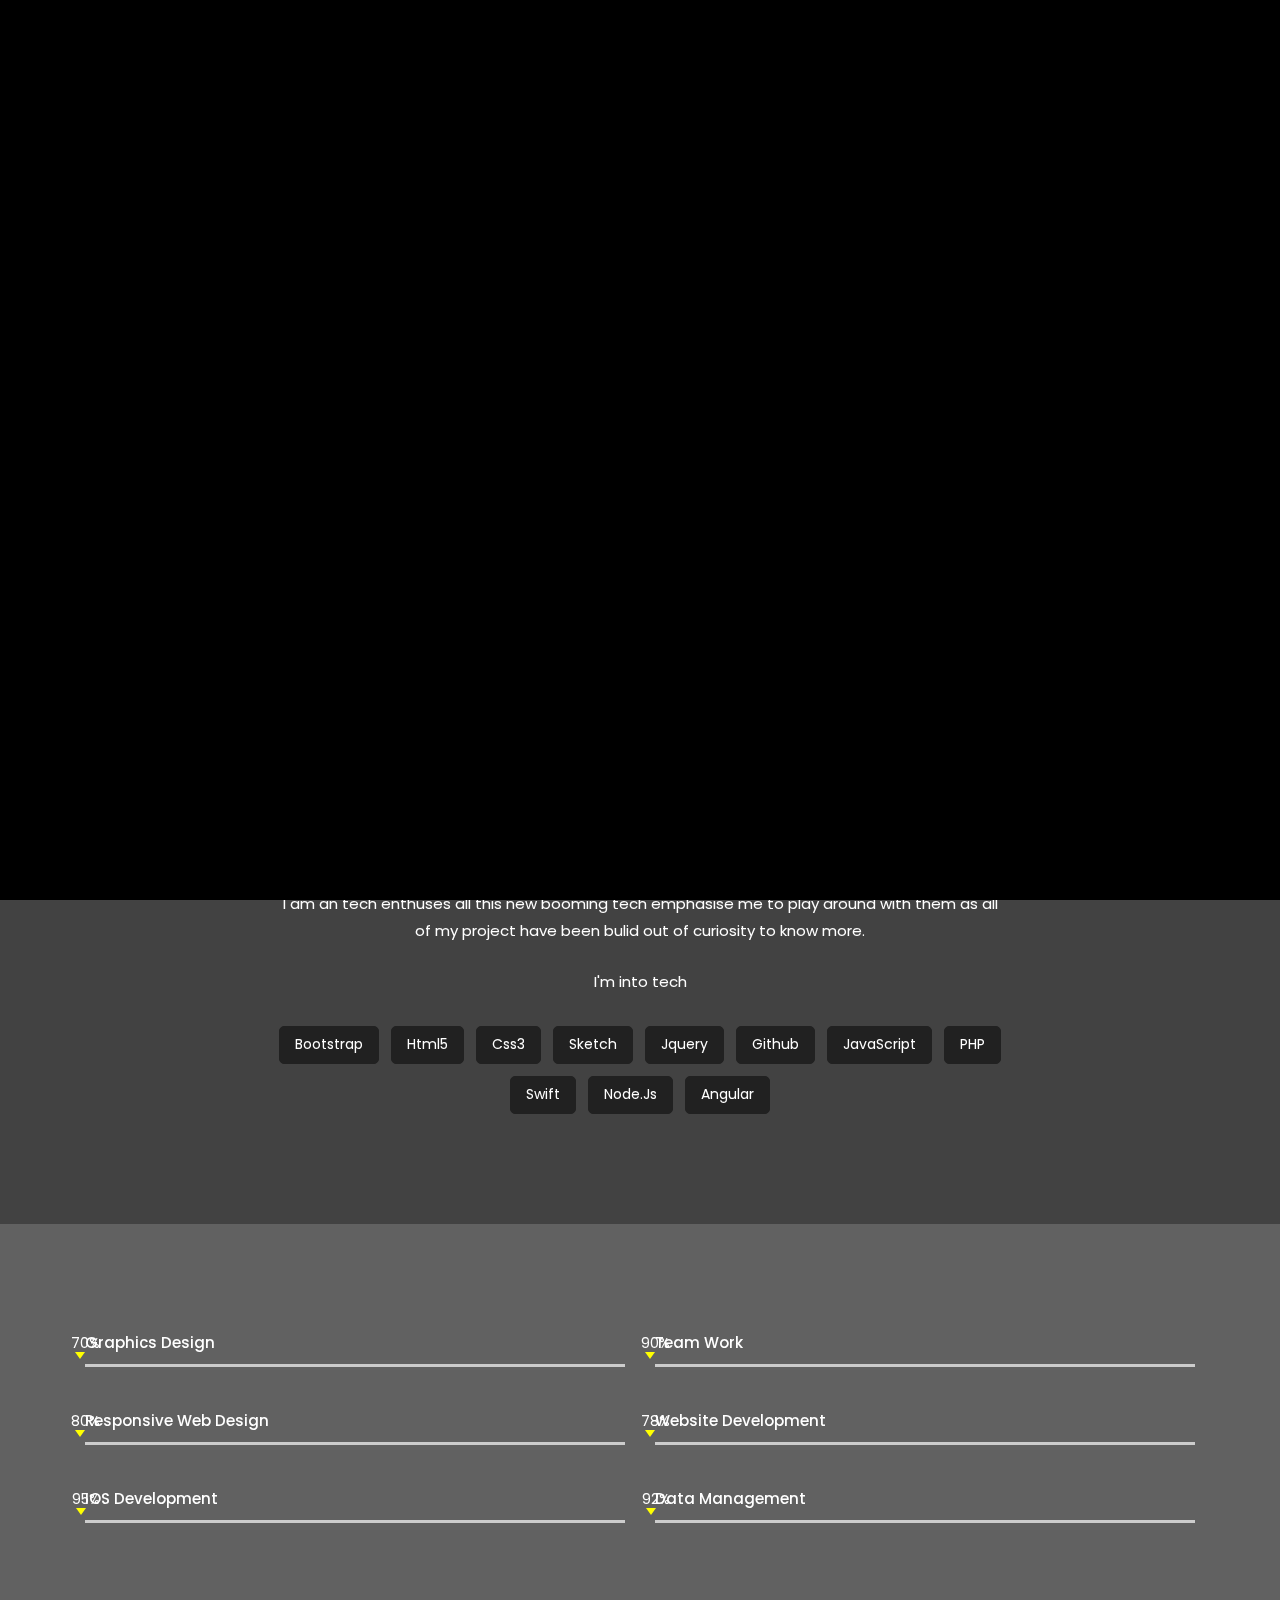
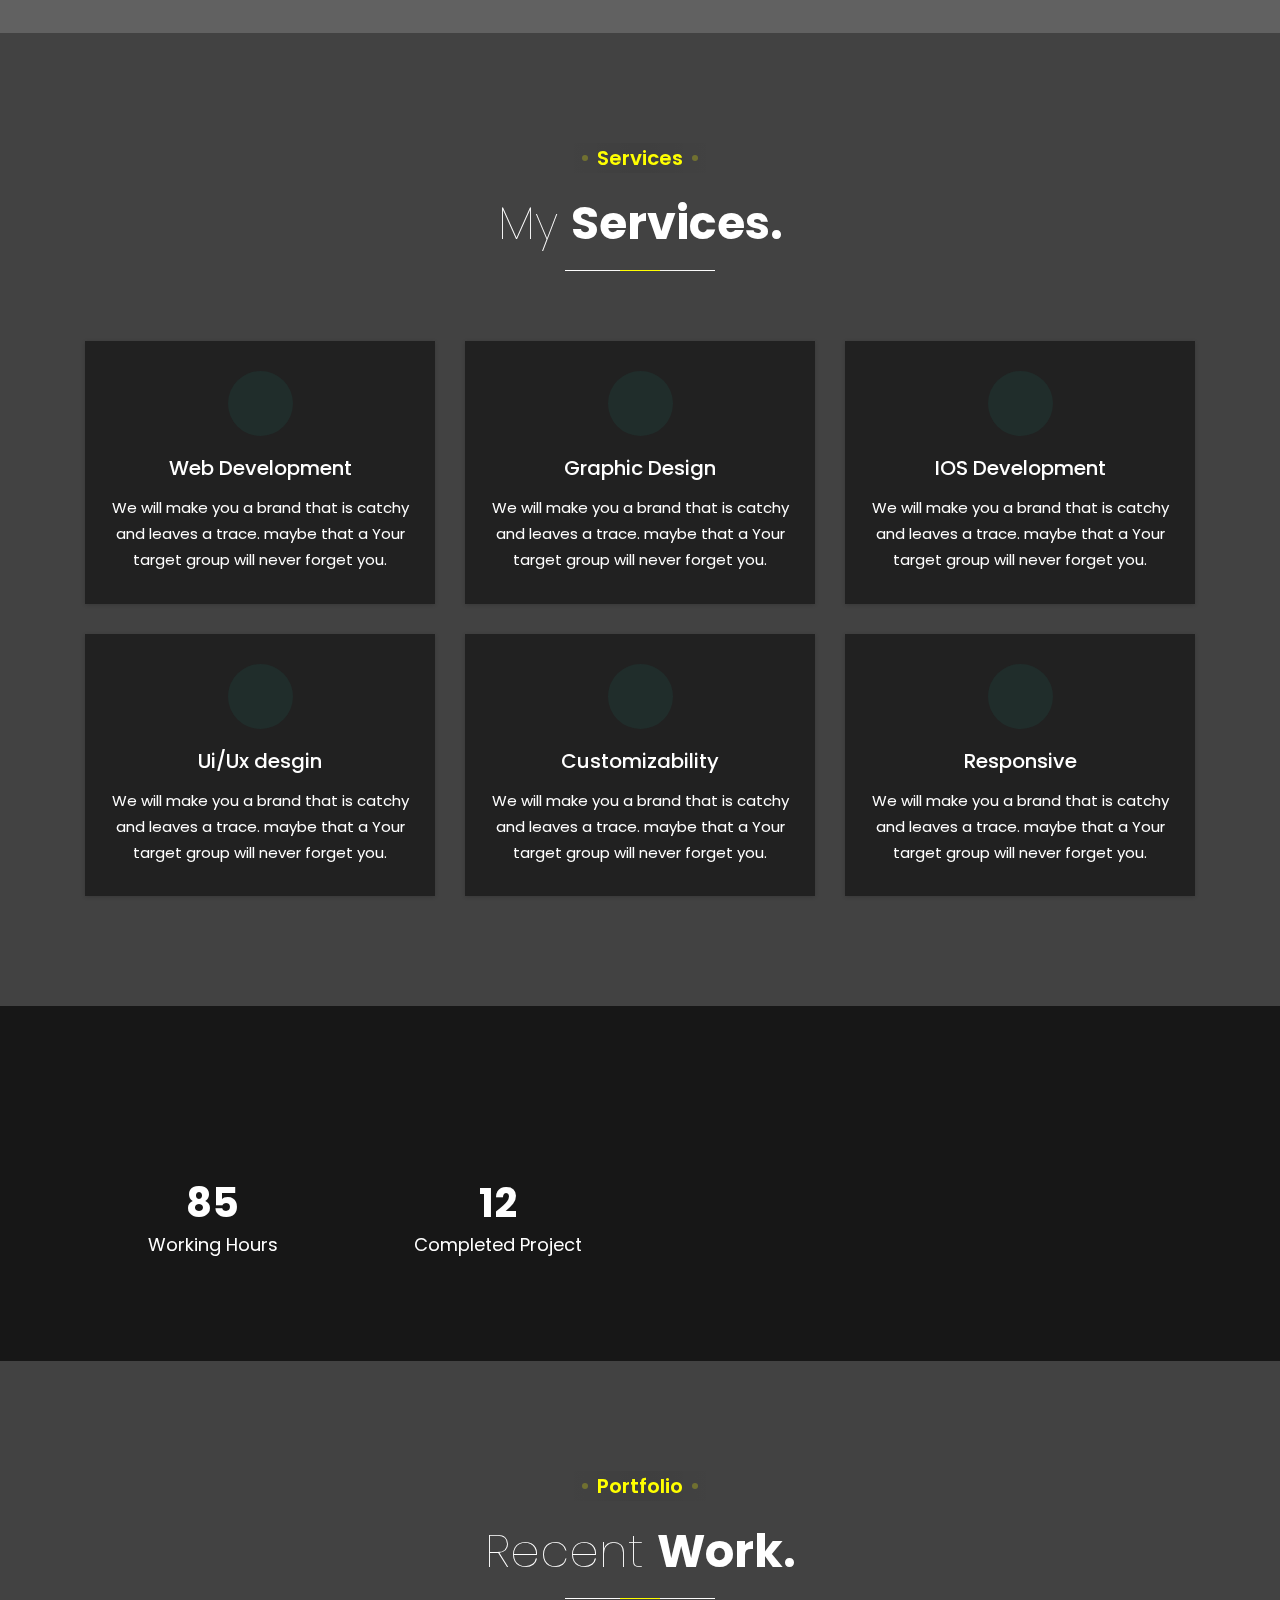
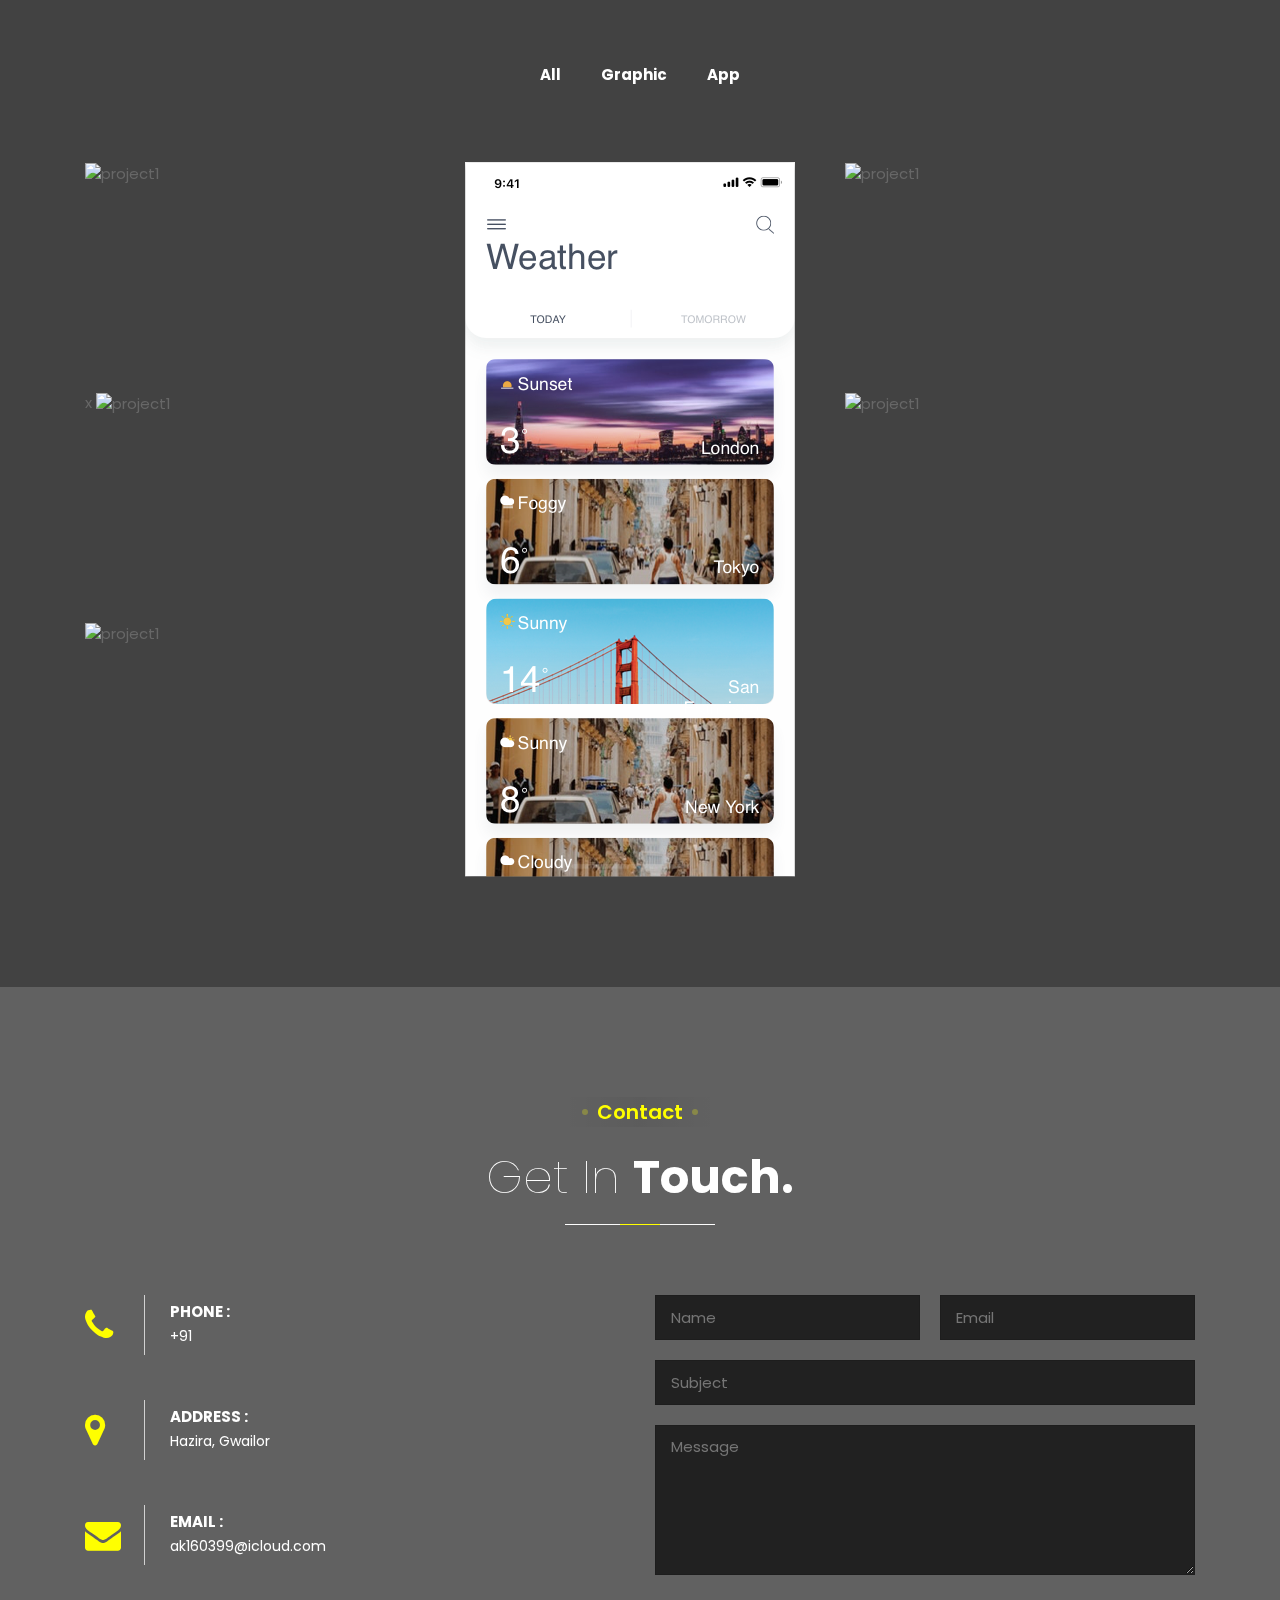
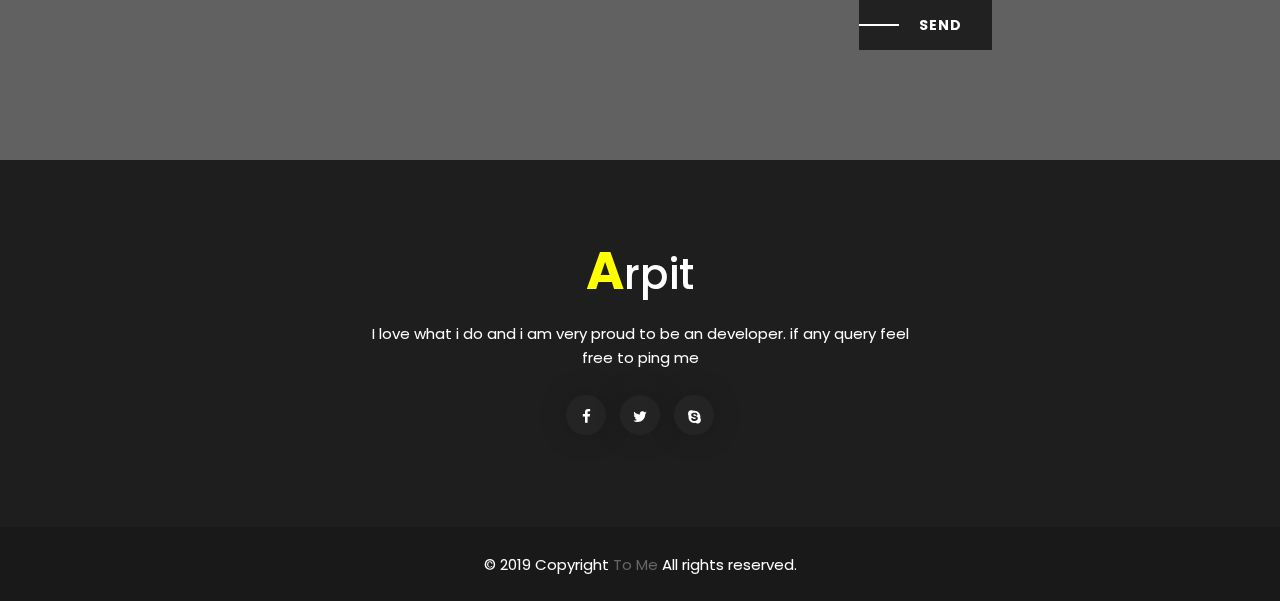
==== index.html @ c8411f4b "add main site" ====
<!doctype html>
<html class="no-js" lang="zxx" dir="ltr">

<head>
    <meta charset="utf-8">
    <meta http-equiv="x-ua-compatible" content="ie=edge">
    <meta name="viewport" content="width=device-width, initial-scale=1">


    <!-- Page Title -->
    <title>Arpit - Personal Portfolio </title>

    <!---Font Icon-->
    <link rel="stylesheet" href="Stylesheets/font-awesome.min.css">
    <link rel="stylesheet" href="Stylesheets/flaticon.css">

    <!-- Place favicon.ico in the root directory -->
    <link rel="shortcut icon" href="images/favicon.ico">

    <!-- Plugins css -->
    <link rel="stylesheet" href="Stylesheets/plugins.css">

    <!-- Theme Style -->
    <link rel="stylesheet" href="Stylesheets/style.css">

    <!-- Modernizr js-->
    <script src="Scripts/modernizr-2.8.3.min.js"></script>
</head>

<body data-spy="scroll" data-target=".navigation_area">


    <!--~~~~~ Start Preloader Area ~~~~~-->
    <div id="preloader">
        <div class="loader_line"></div>
    </div>
    <!--~./ end prealoader area ~-->


    <!--~~~~~~~~~~~~~~~~~~~~~~~~~~~~~~~~~~~~~~~
        Site Header
    ~~~~~~~~~~~~~~~~~~~~~~~~~~~~~~~~~~~~~~~-->
    <header id="header" class="site_header">
        <!--~~~~~ Start Site Navigarion ~~~~~-->
        <div class="site_navigation">
            <div class="container-fluid">
                <div class="row">
                    <div class="col-12">
                        <nav class="navbar navbar-expand-lg navigation_area">
                            <a class="navbar-brand site_logo" href="index.html">
                                <span>A</span>rpit
                            </a>
                            <button class="navbar-toggler" type="button" data-toggle="collapse" data-target="#navbarNav" aria-controls="navbarNav" aria-expanded="false" aria-label="Toggle navigation">
                                <span class="navbar-toggler-icon"></span>
                            </button>
                            <div class="collapse navbar-collapse mainmenu_area" id="navbarNav">
                                <ul class="navbar-nav mainmenu">
                                    <li class="nav-item">
                                        <a class="nav-link smoot_scroll dots_effect active" href="#home" data-scroll-nav="0">Home <span class="dot_effect dot_hover"></span></a>
                                    </li>
                                    <li class="nav-item">
                                        <a class="nav-link smoot_scroll dots_effect" href="#about" data-scroll-nav="1">About <span class="dot_effect dot_hover"></span></a>
                                    </li>
                                    <li class="nav-item">
                                        <a class="nav-link smoot_scroll dots_effect" href="#services" data-scroll-nav="2">services <span class="dot_effect dot_hover"></span></a>
                                    </li>
                                    <li class="nav-item">
                                        <a class="nav-link smoot_scroll dots_effect" href="#work" data-scroll-nav="3">Work <span class="dot_effect dot_hover"></span></a>
                                    </li>

                                    <li class="nav-item">
                                        <a class="nav-link smoot_scroll dots_effect" href="#contact" data-scroll-nav="6">contact <span class="dot_effect dot_hover"></span></a>
                                    </li>
                                </ul>
                            </div>
                        </nav>
                    </div>
                </div>
            </div>
        </div>
        <!--~./ end site navigation ~-->
    </header>
    <!--~~/. end site header ~~-->
    <div id="sticky_header"></div>


    <!--~~~~~~~~~~~~~~~~~~~~~~~~~~~~~~~~~~~~~~~
        Site Wrapper
    ~~~~~~~~~~~~~~~~~~~~~~~~~~~~~~~~~~~~~~~-->
    <div class="site_wrapper bg_white">
        <!--~~~~~ Start Welcome Area ~~~~~-->
        <section id="home" class="section_scroll welcome_area" data-scroll-index="0">
            <div class="bg_overlay bg_image page_cover" style="background-image:url('Images/01.jpg')"></div>

            <!--~~~~~ Start Home Wrapper Info ~~~~~-->
            <div class="home_wrapper_info">
                <div class="container">
                    <div class="row justify-content-center">
                        <div class="col-lg-12">
                            <div class="home_text_block text-center">
                                <h3><span>Hello</span></h3>
                                <h1 class="cd-headline clip">
                                    <span>I am</span>
                                    <span class="cd-words-wrapper">
                                        <b class="is-visible">Arpit</b>
                                        <b>Developer</b>
                                        <b>Dreamer</b>
                                    </span>
                                </h1>
                                <ul class="expart_list">
                                    <li>Web developer</li>
                                    <li>Ux/Ui Designer</li>
                                    <li>IOS Developer</li>
                                </ul>
                                <ul class="header_social_share">
                                    <li><a href="#"><i class="fa fa-facebook"></i></a></li>
                                    <li><a href="#"><i class="fa fa-twitter"></i></a></li>
                                    <li><a href="#"><i class="fa fa-linkedin"></i></a></li>

                                    <li><a href="#"><i class="fa fa-instagram"></i></a></li>
                                </ul>
                            </div>
                        </div>
                    </div>
                </div>
            </div>
            <!--~./ end home wrapper info ~-->

            <div class="scroll_indicator_wrapper">
                <a href="#about" class="scroll_indicator scroll_down" data-scroll-goto="1"></a>
            </div>
        </section>
        <!--~./ end welcome area ~-->

        <!--~~~~~ Start About Area ~~~~~-->
        <section id="about" class="section_scroll" data-scroll-index="1">
            <div class="about_area pb-110">
                <div class="container">
                    <div class="row justify-content-center">
                        <div class="col-lg-8">
                            <div class="about_content text-center">
                                <div class="info">
                                    <img src="images/arpit.png" alt="about" width="144px">
                                    <h3>Arpit Kumar Singh</h3>
                                    <h5>IOS Developer</h5>
                                </div>

                                <p>I am an tech enthuses all this new booming tech emphasise me to play around with them as all of my project have been bulid out of curiosity to know more.</p>

                                <p>I'm into tech </p>

                                <ul class="tag_list">
                                    <li>bootstrap</li>
                                    <li>html5</li>
                                    <li>css3</li>
                                    <li>sketch</li>
                                    <li>jquery</li>
                                    <li>github</li>
                                    <li>javaScript</li>
                                    <li>PHP</li>
                                    <li>Swift</li>
                                    <li>Node.js</li>
                                    <li>Angular</li>
                                </ul>
                            </div>
                        </div>
                    </div>
                </div>
            </div>
            <!--~~~~~ Start Skill Area ~~~~~-->
            <div class="skill_area ptb-110 bg_gray">
                <div class="container">
                    <div class="row">
                        <div class="col-lg-12">
                            <div class="skill_list">
                                <div class="single_skill">
                                    <h3>Graphics design</h3>
                                    <div class="progress_bar">
                                        <span data-percent="70"><strong>70%</strong></span>
                                    </div>
                                </div>
                                <!--/.single_skill-->
                                <div class="single_skill">
                                    <h3>Team work</h3>
                                    <div class="progress_bar">
                                        <span data-percent="90"><strong>90%</strong></span>
                                    </div>
                                </div>
                                <!--/.single_skill-->
                                <div class="single_skill">
                                    <h3>responsive web design</h3>
                                    <div class="progress_bar">
                                        <span data-percent="80"><strong>80%</strong></span>
                                    </div>
                                </div>
                                <!--/.single_skill-->
                                <div class="single_skill">
                                    <h3>website development</h3>
                                    <div class="progress_bar">
                                        <span data-percent="78"><strong>78%</strong></span>
                                    </div>
                                </div>
                                <!--/.single_skill-->
                                <div class="single_skill">
                                    <h3>IOS Development</h3>
                                    <div class="progress_bar">
                                        <span data-percent="95"><strong>95%</strong></span>
                                    </div>
                                </div>
                                <!--/.single_skill-->
                                <div class="single_skill">
                                    <h3>data management</h3>
                                    <div class="progress_bar">
                                        <span data-percent="92"><strong>92%</strong></span>
                                    </div>
                                </div>
                                <!--/.single_skill-->
                            </div>
                        </div>
                        <!--/.col-md-12-->
                    </div>
                    <!--/.row-->
                </div>
                <!--/.container-->
            </div>
            <!--~./ end skill area ~-->
        </section>
        <!--~./ end about area ~-->

        <!--~~~~~ Start Services Area ~~~~~-->
        <section id="services" class="services_area section_scroll ptb-110" data-scroll-index="2">
            <div class="container">
                <div class="row">
                    <div class="col-12">
                        <div class="section_title text-center">
                            <h3><span>services</span></h3>
                            <h2 class="title">My <span>Services.</span></h2>
                        </div>
                    </div>
                </div>
                <div class="row justify-content-center">
                    <!--~~ Start Single Service ~~-->
                    <div class="col-lg-4 col-md-6">
                        <div class="single_service">
                            <div class="icon">
                                <i class="flaticon-settings"></i>
                            </div>
                            <div class="info">
                                <h2>Web Development</h2>
                                <p>We will make you a brand that is catchy and leaves a trace. maybe that a Your target group will never forget you.</p>
                            </div>
                        </div>
                    </div>
                    <!--~./end single service ~-->
                    <!--~~ Start Single Service ~~-->
                    <div class="col-lg-4 col-md-6">
                        <div class="single_service">
                            <div class="icon">
                                <i class="flaticon-paper-plane"></i>
                            </div>
                            <div class="info">
                                <h2>Graphic Design</h2>
                                <p>We will make you a brand that is catchy and leaves a trace. maybe that a Your target group will never forget you.</p>
                            </div>
                        </div>
                    </div>
                    <!--~./end single service ~-->
                    <!--~~ Start Single Service ~~-->
                    <div class="col-lg-4 col-md-6">
                        <div class="single_service">
                            <div class="icon">
                                <i class="flaticon-idea"></i>
                            </div>
                            <div class="info">
                                <h2>IOS Development</h2>
                                <p>We will make you a brand that is catchy and leaves a trace. maybe that a Your target group will never forget you.</p>
                            </div>
                        </div>
                    </div>
                    <!--~./end single service ~-->
                    <!--~~ Start Single Service ~~-->
                    <div class="col-lg-4 col-md-6">
                        <div class="single_service">
                            <div class="icon">
                                <i class="flaticon-photo-camera"></i>
                            </div>
                            <div class="info">
                                <h2>Ui/Ux desgin</h2>
                                <p>We will make you a brand that is catchy and leaves a trace. maybe that a Your target group will never forget you.</p>
                            </div>
                        </div>
                    </div>
                    <!--~./end single service ~-->
                    <!--~~ Start Single Service ~~-->
                    <div class="col-lg-4 col-md-6">
                        <div class="single_service">
                            <div class="icon">
                                <i class="flaticon-layers"></i>
                            </div>
                            <div class="info">
                                <h2>Customizability</h2>
                                <p>We will make you a brand that is catchy and leaves a trace. maybe that a Your target group will never forget you.</p>
                            </div>
                        </div>
                    </div>
                    <!--~./end single service ~-->
                    <!--~~ Start Single Service ~~-->
                    <div class="col-lg-4 col-md-6">
                        <div class="single_service">
                            <div class="icon">
                                <i class="flaticon-responsive"></i>
                            </div>
                            <div class="info">
                                <h2>Responsive</h2>
                                <p>We will make you a brand that is catchy and leaves a trace. maybe that a Your target group will never forget you.</p>
                            </div>
                        </div>
                    </div>
                    <!--~./end single service ~-->
                </div>
            </div>
        </section>
        <!--~./ end services area ~-->

        <!--~~~~~ Start Fanfact Area ~~~~~-->
        <section class="fanfact_area ptb-100 funfact_bg bg_image bg_overlay" style="background-image:url('images/2.jpg')">
            <div class="container">
                <div class="row">
                    <!--~~ Start Fanfact ~~-->
                    <div class="col-lg-3 col-md-6 col-sm-6">
                        <div class="single-fanfact">
                            <span class="flaticon-clock"></span>
                            <h3 class="counter">85</h3>
                            <p>working hours</p>
                        </div>
                    </div>
                    <!--~~/. end fanfact ~~-->
                    <!--~~ Start Fanfact ~~-->
                    <div class="col-lg-3 col-md-6 col-sm-6">
                        <div class="single-fanfact">
                            <span class="flaticon-gift"></span>
                            <h3 class="counter">12</h3>
                            <p>completed project</p>
                        </div>
                    </div>
                    <!--~~/. end fanfact ~~-->
                    <!--~~ Start Fanfact ~~-->
                    <!-- <div class="col-lg-3 col-md-6 col-sm-6">
                        <div class="single-fanfact">
                            <span class="flaticon-users"></span>
                            <h3 class="counter">205</h3>
                            <p>Happy client</p>
                        </div>
                    </div> -->
                    <!--~~/. end fanfact ~~-->
                    <!--~~ Start Fanfact ~~-->
                    <!-- <div class="col-lg-3 col-md-6 col-sm-6">
                        <div class="single-fanfact">
                            <span class="flaticon-trophy"></span>
                            <h3 class="counter">12</h3>
                            <p>winner award</p>
                        </div>
                    </div> -->
                    <!--~~/. end fanfact ~~-->
                </div>
            </div>
        </section>
        <!--~./ end fanfact area ~-->

        <!--~~~~~ Start Work Area ~~~~~-->
        <section id="work" class="work_area section_scroll ptb-110" data-scroll-index="3">
            <div class="container">
                <div class="row">
                    <div class="col-12">
                        <div class="section_title text-center">
                            <h3><span>portfolio</span></h3>
                            <h2 class="title">Recent <span>Work.</span></h2>
                        </div>
                    </div>
                </div>
                <div class="row">
                    <div class="col-12">
                        <ul class="recent_work_nav">
                            <li>
                                <a href="#" data-filter="*" class="dots_effect filter active">All<span class="dot_effect dot_hover"></span>
                                </a>
                            </li>
                            <li>
                                <a href="#" data-filter=".graphic" class="dots_effect filter">Graphic<span class="dot_effect dot_hover"></span></a>
                            </li>
                            <!-- <li>
                                <a href="#" data-filter=".brand" class="dots_effect filter">Brand<span class="dot_effect dot_hover"></span></a>
                            </li> -->
                            <!-- <li>
                                <a href="#" data-filter=".print" class="dots_effect filter">print<span class="dot_effect dot_hover"></span></a>
                            </li> -->
                            <li>
                                <a href="#" data-filter=".web" class="dots_effect filter">App<span class="dot_effect dot_hover"></span></a>
                            </li>
                        </ul>
                    </div>
                </div>
                <div id="masonry" class="row justify-content-center portfolio_items_list">
                    <!--~~ Start Sigle Work ~~-->
                    <div class="col-lg-4 col-md-6 brand grid web">
                        <a href="images/3.jpg" class="work_item">
                            <div class="work_thumb">
                                <img src="images/3.jpg" alt="project1" class="img-responsive">
                            </div>
                            <div class="work_hover_mask">
                                <div class="mask_container text-center">
                                    <h3>app design</h3>
                                    <p>Work description here</p>
                                </div>
                                <span class="fa fa-picture-o"></span>
                            </div>
                        </a>
                    </div>
                    <!--~/. end single work ~-->
                    <!--~~ Start Sigle Work ~~-->
                    <div class="col-lg-4 col-md-6 grid web">
                        <a href="images/4.png" class="work_item">
                            <div class="work_thumb">
                                <img src="Images/4.png" alt="project1" class="img-responsive">
                            </div>
                            <div class="work_hover_mask">
                                <div class="mask_container text-center">
                                    <h3>app design</h3>
                                    <p>Work description here</p>
                                </div>
                                <span class="fa fa-picture-o"></span>
                            </div>
                        </a>
                    </div>
                    <!--~/. end single work ~-->
                    <!--~~ Start Sigle Work ~~-->
                    <div class="col-lg-4 col-md-6 grid web">
                        <a href="images/5.png" class="work_item">
                            <div class="work_thumb">
                                <img src="images/5.png" alt="project1" class="img-responsive">
                            </div>
                            <div class="work_hover_mask">
                                <div class="mask_container text-center">
                                    <h3>app design</h3>
                                    <p>Work description here</p>
                                </div>
                                <span class="fa fa-picture-o"></span>
                            </div>
                        </a>
                    </div>
                    <!--~/. end single work ~-->
                    <!--~~ Start Sigle Work ~~-->
                    <div class="col-lg-4 col-md-6 grid brand web">
                        <a href="images/6.png" class="work_item">
                            <div class="work_thumb">
                                x <img src="images/6.png" alt="project1" class="img-responsive">
                            </div>
                            <div class="work_hover_mask">
                                <div class="mask_container text-center">
                                    <h3>app design</h3>
                                    <p>Work description here</p>
                                </div>
                                <span class="fa fa-picture-o"></span>
                            </div>
                        </a>
                    </div>
                    <!--~/. end single work ~-->
                    <!--~~ Start Sigle Work ~~-->
                    <div class="col-lg-4 col-md-6 grid graphic">
                        <a href="images/7.jpg" class="work_item">
                            <div class="work_thumb">
                                <img src="images/7.jpg" alt="project1" class="img-responsive">
                            </div>
                            <div class="work_hover_mask">
                                <div class="mask_container text-center">
                                    <h3>logo design</h3>
                                    <p>Work description here</p>
                                </div>
                                <span class="fa fa-picture-o"></span>
                            </div>
                        </a>
                    </div>
                    <!--~/. end single work ~-->
                    <!--~~ Start Sigle Work ~~-->
                    <div class="col-lg-4 col-md-6 grid brand graphic">
                        <a href="images/8.jpg" class="work_item">
                            <div class="work_thumb">
                                <img src="images/8.jpg" alt="project1" class="img-responsive">
                            </div>
                            <div class="work_hover_mask">
                                <div class="mask_container text-center">
                                    <h3>Graphic design</h3>
                                    <p>Work description here</p>
                                </div>
                                <span class="fa fa-picture-o"></span>
                            </div>
                        </a>
                    </div>
                    <!--~/. end single work ~-->
                </div>
            </div>
        </section>
        <!--~./ end work area ~-->

        <!--~~~~~ Start Testimonial Area ~~~~~-->
        <!--  <section id="client" class="testimonial_area section_scroll bg_gray ptb-110" data-scroll-index="4">
            <div class="container">
                <div class="row">
                    <div class="col-lg-12">
                        <div class="section_title text-center">
                            <h3><span>client say</span></h3>
                            <h2 class="title">Client <span>Testimonials.</span></h2>
                        </div>
                    </div>
                </div>
                <div class="row justify-content-center">
                    <div class="col-lg-8">
                        <div class="testimonial_carousel owl-carousel"> -->
        <!--~~~~~ Start Single Testimonial ~~~~~-->
        <!-- <div class="single_testimonial text-center">
                                <img src="images/testimonial/01.png" alt="thumb">
                                <div class="info">
                                    <p>"Lorem ipsum dolor sit amet, consectetur adipisicing elit. Libero, neque. Modi consequuntur eius, quas ducimus inventore perspiciatis ut ex illo sapiente pariatur voluptatum totam, mollitia sit dignissimos rem obcaecati. Dignissimos."</p>
                                    <h5>
                                        <span class="recomenders-name">Jeffrey Way,</span> 
                                        <span class="recomenders-role">envato+</span>
                                    </h5>
                                </div>
                            </div> -->
        <!--~./ end single testimonail ~-->
        <!--~~~~~ Start Single Testimonial ~~~~~-->
        <!-- <div class="single_testimonial text-center">
                                <img src="images/testimonial/02.png" alt="thumb">
                                <div class="info">
                                    <p>"Lorem ipsum dolor sit amet, consectetur adipisicing elit. Libero, neque. Modi consequuntur eius, quas ducimus inventore perspiciatis ut ex illo sapiente pariatur voluptatum totam, mollitia sit dignissimos rem obcaecati. Dignissimos."</p>
                                    <h5>
                                        <span class="recomenders-name">Jeffrey Way,</span> 
                                        <span class="recomenders-role">envato+</span>
                                    </h5>
                                </div> 
                            </div>-->
        <!--~./ end single testimonail ~-->
        <!-- </div>
                    </div>
                </div>
            </div>
        </section>  -->
        <!--~./ end testimonial area ~-->

        <!--~~~~~ Start Blog Area ~~~~~-->


        <!--~~~~~ Start Contact Area ~~~~~-->
        <section class="contact_area section_scroll bg_gray ptb-110" data-scroll-index="6">
            <div class="container">
                <div class="row">
                    <div class="col-lg-12">
                        <div class="section_title text-center">
                            <h3><span>contact</span></h3>
                            <h2 class="title">Get In <span>Touch.</span></h2>
                        </div>
                    </div>
                </div>
                <div class="row">
                    <div class="col-lg-6">
                        <!--~~~~~ Start Single Contact Info ~~~~~-->
                        <div class="single_contact_info">
                            <span class="fa fa-phone"></span>
                            <div class="info">
                                <h4>Phone : </h4>
                                <p>+91 </p>
                            </div>
                        </div>
                        <!--~./ end single contact info~-->
                        <!--~~~~~ Start Single Contact Info ~~~~~-->
                        <div class="single_contact_info">
                            <span class="fa fa-map-marker"></span>
                            <div class="info">
                                <h4>Address : </h4>
                                <p>Hazira, Gwailor</p>
                            </div>
                        </div>
                        <!--~./ end single contact info~-->
                        <!--~~~~~ Start Single Contact Info ~~~~~-->
                        <div class="single_contact_info">
                            <span class="fa fa-envelope"></span>
                            <div class="info">
                                <h4>Email : </h4>
                                <p>ak160399@icloud.com</p>
                            </div>
                        </div>
                        <!--~./ end single contact info~-->
                    </div>
                    <div class="col-lg-6">
                        <form class="form" id="contact-form" method="post">
                            <div class="row">

                                <div class="col-md-6 pt_right">
                                    <div class="form-group">
                                        <input class="form-controller" id="form_name" name="name" placeholder="Name" required="required" type="text">
                                    </div>
                                </div>
                                <div class="col-md-6">
                                    <div class="form-group">
                                        <input class="form-controller" id="form_email" name="email" placeholder="Email" required="required" type="email">
                                    </div>
                                </div>
                                <div class="col-md-12">
                                    <div class="form-group">
                                        <input class="form-controller" id="form_subject" name="subject" placeholder="Subject" type="text">
                                    </div>
                                </div>
                                <div class="col-md-12">
                                    <div class="form-group">
                                        <textarea class="form-controller" id="form_message" name="message" placeholder="Message" required="required"></textarea>
                                    </div>
                                </div>

                                <div class="col-md-12 text-center">
                                    <button type="submit" class="btn btn-default btn-sumbit"><span>Send</span></button>
                                </div>

                            </div>
                        </form>
                    </div>
                </div>
            </div>
        </section>
        <!--~./ end contact area~~-->
    </div>
    <!--~~/. end site wrapper ~~-->


    <!--~~~~~ Start Section Sroller Button ~~~~~-->
    <div id="section_scroller_button">
        <span class="fa fa-angle-down"></span>
    </div>
    <!--/#section_scroller_button-->


    <!--~~~~~~~~~~~~~~~~~~~~~~~~~~~~~~~~~~~~~~~
        Site Footer
    ~~~~~~~~~~~~~~~~~~~~~~~~~~~~~~~~~~~~~~~~-->
    <footer id="footer" class="footer section_scroll">
        <div class="footer-widgets-area ptb-80">
            <div class="container">
                <div class="row justify-content-center">
                    <div class="col-lg-7">
                        <div class="footer_description text-center">
                            <a class="footer_logo site_logo" href="index.html"><span>A</span>rpit</a>
                            <p>I love what i do and i am very proud to be an developer. if any query feel free to ping me</p>
                            <ul class="footer_social_share">

                                <li><a href="#"><i class="fa fa-facebook"></i></a></li>
                                <li><a href="#"><i class="fa fa-twitter"></i></a></li>
                                <li><a href="#"><i class="fa fa-skype"></i></a></li>

                            </ul>
                            <!-- Footer Social Share -->
                        </div>
                    </div>
                </div>
            </div>
        </div>
        <!-- End footer widgets area -->

        <div class="footer-bottom-area text-center">
            <div class="container">
                <div class="row">
                    <div class="col-md-12">
                        <div class="copyright">
                            <p>&copy; 2019 Copyright <a href="#">To Me</a> All rights reserved.</p>
                        </div>
                        <!-- Copyright Text -->
                    </div>
                </div>
            </div>
        </div>
    </footer>
    <!--~~/. end site footer ~~-->


    <!-- jQuery javascripts -->
    <script src="Scripts/jquery-v3.2.1.min.js"></script>
    <!-- Bootstrap javascrits -->
    <script src="https://stackpath.bootstrapcdn.com/bootstrap/4.3.1/js/bootstrap.min.js"></script>
    <!-- Popper javascrits -->
    <script src="https://cdnjs.cloudflare.com/ajax/libs/popper.js/1.14.7/umd/popper.min.js"></script>
    <!-- Plugins javascrits -->
    <script src="Scripts/plugins.js"></script>
    <!-- Plugins Appear -->
    <script src="Scripts/jquery.appear.js"></script>
    <!-- Main scripts -->
    <script src="Scripts/main.js"></script>

</body>

</html>
---- Stylesheets/flaticon.css ----
/*
  	Flaticon icon font: Flaticon
  	Creation date: 29/05/2018 20:33
  	*/
	
	@font-face {
	    font-family: "Flaticon";
	    src: url("../Fonts/Flaticon.svg#Flaticon") format("svg");
	    font-weight: normal;
	    font-style: normal;
	}
	
	@media screen and (-webkit-min-device-pixel-ratio:0) {
	    @font-face {
	        font-family: "Flaticon";
	        src: url("../Fonts/Flaticon.svg#Flaticon") format("svg");
	    }
	}
	
	[class^="flaticon-"]:before,
	[class*=" flaticon-"]:before,
	[class^="flaticon-"]:after,
	[class*=" flaticon-"]:after {
	    font-family: Flaticon;
	    font-size: 20px;
	    font-style: normal;
	    margin-left: 0px;
	}
	
	.flaticon-gift:before {
	    content: "\f100";
	}
	
	.flaticon-clock:before {
	    content: "\f101";
	}
	
	.flaticon-trophy:before {
	    content: "\f102";
	}
	
	.flaticon-users:before {
	    content: "\f103";
	}
	
	.flaticon-paper-plane:before {
	    content: "\f104";
	}
	
	.flaticon-vector:before {
	    content: "\f105";
	}
	
	.flaticon-envelope:before {
	    content: "\f106";
	}
	
	.flaticon-phone-call:before {
	    content: "\f107";
	}
	
	.flaticon-placeholder:before {
	    content: "\f108";
	}
	
	.flaticon-photo-camera:before {
	    content: "\f109";
	}
	
	.flaticon-database:before {
	    content: "\f10a";
	}
	
	.flaticon-mail-box:before {
	    content: "\f10b";
	}
	
	.flaticon-antenna:before {
	    content: "\f10c";
	}
	
	.flaticon-settings:before {
	    content: "\f10d";
	}
	
	.flaticon-coding:before {
	    content: "\f10e";
	}
	
	.flaticon-idea:before {
	    content: "\f10f";
	}
	
	.flaticon-layers:before {
	    content: "\f110";
	}
	
	.flaticon-responsive:before {
	    content: "\f111";
	}
---- Stylesheets/style.css ----
@charset "UTF-8";

/*--------------------------------------------------------------
>>> TABLE OF CONTENTS:
----------------------------------------------------------------
01. Google font
02. Typography
    [ 2.1 Elements ]
    [ 2.2 White Space ]
    [ 2.3 Pealoader Css ]
03 Section Title(With All Title)
04 Button Style
    [ 4.1 Button ]
    [ 4.2 Section Scroll Button ]
    [ 4.3 Fields ]
    [ 4.4 social sharea ]
05 Header Style
    [5.1 Site Navigation]
    [5.2 Home Wrapper]
    [5.3 Sticky header]
06 About Section
07 Services Section
08 Portfolio
    [8.1 Portfolio Navigation]
    [8.2 Singel Work]
09 Testimonail Section
10 Blog Section
11 Site Layout
    [11.1 Skill Area]
    [11.2 FanFact Area]
    [11.3 Contact Form Area]
    [11.4 Google Map]
    [11.5 Different Version Style]
11 Site Footer
12 RTL Css
--------------------------------------------------------------*/


/*------------------------------------------------------------------
# [Color codes]
# grey (text): #6f6f6f
# Dark grey (text): #202020
# Black (headings, links) #1EBBA3
# Mid grey: #666666
*/


/*------------------------------------------------------------------
[Color codes]

Background: #ffffff (white)
Header all:  #202020 (Dark grey)
Footer:     #1E1E1E 

a (standard):   #ACACAC 
a (active): #1EBBA3
-------------------------------------------------------------------*/


/*------------------------------------------------------------------
[Typography]

Body:      15px/26px 'Poppins', sans-serif;
-------------------------------------------------------------------*/


/*===================================
  01. Google font
====================================== */

@import url("https://fonts.googleapis.com/css?family=Poppins:200,300,400,500,600,700,900");

/*===================================
  02. Typography
====================================== */

html {
    font-size: 100%;
}

body {
    font-family: 'Poppins', sans-serif;
    font-size: 15px;
    line-height: 1.45em;
    -webkit-font-smoothing: antialiased;
    font-smoothing: antialiased;
    font-weight: 400;
    background-color: #424242;
    color: #676767;
}

::-moz-selection {
    color: white;
    background: #1981EA;
}

::selection {
    color: white;
    background: #1981EA;
}

p {
    color: #ffff;
    margin-bottom: 25px;
    line-height: 1.75em;
}

p:last-child {
    margin-bottom: 0;
}

small {
    font-size: 0.8em;
}

h1,
h2,
h3,
h4,
h5,
h6 {
    font-family: 'Poppins', sans-serif;
    clear: both;
    line-height: 1.2em;
    color: #303030;
}

h1,
h2,
h3,
h4 {
    font-weight: 500;
}

h1 {
    font-size: 2.827em;
    margin: 0 0 15px;
}

h2 {
    font-size: 1.999em;
}

h3 {
    font-size: 1.414em;
}

h4 {
    font-size: 1.25em;
}

h5 {
    font-size: 1em;
}

h6 {
    font-size: 0.85em;
}


/* [ 2.1 Elements ] */

img {
    max-width: 100%;
}

a {
    color: inherit;
    -webkit-transition: color 0.2s ease;
    transition: color 0.2s ease;
}

a:hover,
a:focus,
a:active {
    text-decoration: none;
    color: white;
}

a:focus {
    outline: none;
    color: inherit;
}

a:hover,
a:active {
    outline: 0;
    text-decoration: none;
}

button:focus {
    outline: 0px dotted;
}

i {
    color: inherit;
}

figure {
    margin: 0;
}

blockquote {
    border-left: 3px solid #c39d6d;
}

blockquote p {
    font-size: 16px;
    font-weight: 400;
}

cite {
    color: #c39d6d;
    font-size: 12px;
}

.bg_white {
    background-color: #424242;
}

.bg_gray {
    background-color: #616161;
}

.full-size {
    top: 0;
    left: 0;
    right: 0;
    bottom: 0;
}

.bg_image {
    background-position: center center;
    background-repeat: no-repeat;
    background-size: cover;
}

.pos-abs {
    position: absolute;
}

.bg-color-black {
    background-color: rgba(0, 0, 0, 0.7);
}

.page_cover {
    height: 785px;
}

.bg_overlay {
    position: relative;
}

.bg_overlay:before {
    background-color: rgba(0, 0, 0, 0.65);
    content: "";
    height: 100%;
    left: 0;
    position: absolute;
    top: 0;
    width: 100%;
    z-index: 0;
}

.shadow__black {
    box-shadow: 0 0 26px rgba(0, 0, 0, 0.04);
    -webkit-transition: all 0.3s ease-in-out 0s;
    transition: all 0.3s ease-in-out 0s;
}


/* [ 2.2 White Space ] */

.mtb-110 {
    margin: 110px 0;
}

.mtb-100 {
    margin: 100px 0;
}

.mtb-90 {
    margin: 90px 0;
}

.mtb-80 {
    margin: 80px 0;
}

.mtb-70 {
    margin: 70px 0;
}

.mtb-60 {
    margin: 60px 0;
}

.mtb-50 {
    margin: 50px 0;
}

.mt-110 {
    margin: 110px 0 0;
}

.mt-100 {
    margin: 100px 0 0;
}

.mt-90 {
    margin: 90px 0 0;
}

.mt-80 {
    margin: 80px 0 0;
}

.mt-70 {
    margin: 70px 0 0;
}

.mt-60 {
    margin: 60px 0 0;
}

.mt-50 {
    margin: 50px 0 0;
}

.mt-40 {
    margin: 40px 0 0;
}

.mt-30 {
    margin: 30px 0 0;
}

.mb-110 {
    margin-bottom: 110px;
}

.mb-100 {
    margin-bottom: 100px;
}

.mb-90 {
    margin-bottom: 90px;
}

.mb-80 {
    margin-bottom: 80px;
}

.mb-70 {
    margin-bottom: 70px;
}

.mb-60 {
    margin-bottom: 60px;
}

.mb-50 {
    margin-bottom: 50px;
}

.mb-40 {
    margin-bottom: 40px;
}

.mb-30 {
    margin-bottom: 30px;
}

.ptb-110 {
    padding: 110px 0;
}

.ptb-100 {
    padding: 100px 0;
}

.ptb-90 {
    padding: 90px 0;
}

.ptb-80 {
    padding: 80px 0;
}

.ptb-70 {
    padding: 70px 0;
}

.ptb-60 {
    padding: 60px 0;
}

.ptb-50 {
    padding: 50px 0;
}

.pt-110 {
    padding: 110px 0 0;
}

.pt-100 {
    padding: 100px 0 0;
}

.pt-90 {
    padding: 90px 0 0;
}

.pt-80 {
    padding: 80px 0 0;
}

.pt-70 {
    padding: 70px 0 0;
}

.pt-60 {
    padding: 60px 0 0;
}

.pt-50 {
    padding: 50px 0 0;
}

.pt-40 {
    padding: 40px 0 0;
}

.pt-30 {
    padding: 30px 0 0;
}

.pb-110 {
    padding-bottom: 110px;
}

.pb-100 {
    padding-bottom: 100px;
}

.pb-90 {
    padding-bottom: 90px;
}

.pb-80 {
    padding-bottom: 80px;
}

.pb-70 {
    padding-bottom: 70px;
}

.pb-60 {
    padding-bottom: 60px;
}

.pb-50 {
    padding-bottom: 50px;
}

.pb-40 {
    padding-bottom: 40px;
}

.pb-30 {
    padding-bottom: 30px;
}

.pr-15 {
    padding-right: 15px !important;
}

.pt_right {
    padding-right: 5px;
}


/* [ 2.3 Pealoader Css ] */

#preloader {
    position: fixed;
    left: 0;
    top: 0;
    height: 100vh;
    width: 100%;
    z-index: 99999;
    display: -webkit-box;
    display: -ms-flexbox;
    display: flex;
}

#preloader:before,
#preloader:after {
    background-color: #000;
    content: "";
    height: calc(50% + 1px);
    left: 0;
    position: absolute;
    -webkit-transition: all 0.3s ease 0s;
    transition: all 0.3s ease 0s;
    width: 100%;
    z-index: -1;
}

#preloader:before {
    top: 0;
}

#preloader:after {
    bottom: 0;
}

#preloader>.loader_line {
    margin: auto;
    width: 250px;
    height: 1px;
    position: relative;
    overflow: hidden;
    -webkit-transition: all 0.8s ease 0s;
    transition: all 0.8s ease 0s;
}

#preloader>.loader_line:before {
    content: '';
    position: absolute;
    left: 50%;
    top: 0%;
    width: 0%;
    height: 1px;
    -webkit-transform: translateX(-50%);
    transform: translateX(-50%);
    background-color: #fff;
    -webkit-animation: lineheight 1000ms ease-in-out 0s forwards;
    animation: lineheight 1000ms ease-in-out 0s forwards;
}

#preloader>.loader_line:after {
    content: '';
    position: absolute;
    left: 0;
    top: 0;
    width: 100%;
    height: 1px;
    background-color: #777;
    -webkit-transform: translateX(-100%);
    transform: translateX(-100%);
    -webkit-animation: lineround 1200ms linear 0s infinite;
    animation: lineround 1200ms linear 0s infinite;
    -webkit-animation-delay: 2000ms;
    animation-delay: 2000ms;
}

@-webkit-keyframes lineheight {
    0% {
        width: 0%;
    }
    100% {
        width: 100%;
    }
}

@keyframes lineheight {
    0% {
        width: 0%;
    }
    100% {
        width: 100%;
    }
}

@-webkit-keyframes lineround {
    0% {
        -webkit-transform: translateX(-100%);
        transform: translateX(-100%);
    }
    100% {
        -webkit-transform: translateX(200%);
        transform: translateX(200%);
    }
}

@keyframes lineround {
    0% {
        -webkit-transform: translateX(-100%);
        transform: translateX(-100%);
    }
    100% {
        -webkit-transform: translateX(200%);
        transform: translateX(200%);
    }
}


/*hiding all*/

.preloaded .loader_line:after {
    opacity: 0;
    -ms-filter: "progid:DXImageTransform.Microsoft.Alpha(Opacity=0)";
}

.preloaded .loader_line {
    opacity: 0;
    -ms-filter: "progid:DXImageTransform.Microsoft.Alpha(Opacity=0)";
    width: 100% !important;
}

.preloaded:before,
.preloaded:after {
    -webkit-animation: preloadedzero 300ms ease-in-out 500ms forwards;
    animation: preloadedzero 300ms ease-in-out 500ms forwards;
}

@-webkit-keyframes preloadedzero {
    0% {
        height: 50%;
    }
    100% {
        height: 0%;
    }
}

@keyframes preloadedzero {
    0% {
        height: 50%;
    }
    100% {
        height: 0%;
    }
}

@media only screen and (max-width: 991px) {
    .ptb-110 {
        padding: 100px 0;
    }
    .pt-110 {
        padding-top: 100px;
    }
    .pb-110 {
        padding-bottom: 100px;
    }
    .pb-70 {
        padding-bottom: 50px;
    }
    .ptb-80 {
        padding: 60px 0 70px;
    }
    .pr-15 {
        padding-right: 0 !important;
    }
}

@media only screen and (max-width: 767px) {
    body {
        font-size: 14px;
    }
    .ptb-110 {
        padding: 80px 0;
    }
    .pt-110 {
        padding-top: 80px;
    }
    .pb-110 {
        padding-bottom: 80px;
    }
    .ptb-100 {
        padding: 70px 0;
    }
    .pb-70 {
        padding-bottom: 40px;
    }
    .mt-90 {
        margin: 85px 0 0;
    }
    .pt_right {
        padding-right: 15px;
    }
}

@media only screen and (max-width: 575px) {
    .container {
        width: 420px;
    }
}

@media only screen and (max-width: 450px) {
    .container {
        width: 100%;
    }
    p {
        line-height: 1.65em;
    }
}


/*------------------------------------------------------------------
    03 Section Title
*/

.section_title {
    margin-bottom: 70px;
    font-weight: 200;
}

.section_title>.title {
    color: white;
    font-size: 46px;
    font-weight: lighter;
    position: relative;
    margin: -2px 0 0;
    padding-bottom: 20px;
}

.section_title>.title:before,
.section_title>.title:after {
    position: absolute;
    content: "";
    bottom: 0;
    left: 50%;
    height: 1px;
}

.section_title>.title:before {
    background: linear-gradient(to right, #ffffff, #fafafa, #f5f5f5, #ffffff);
    margin-left: -75px;
    width: 150px;
}

.section_title>.title:after {
    background-color: yellow;
    margin-left: -20px;
    width: 40px;
    z-index: 1;
}

.section_title>.title>span {
    color: white;
    font-weight: 700;
}

.section_title>h3,
.home_text_block>h3 {
    color: yellow;
    display: inline-block;
    font-size: 20px;
    font-weight: 600;
    margin-bottom: 25px;
    text-transform: capitalize;
}

.section_title>h3>span,
.home_text_block>h3>span {
    padding: 3px 35px;
    position: relative;
    display: inline-block;
}

.section_title>h3>span:before,
.section_title>h3>span:after,
.home_text_block>h3>span:before,
.home_text_block>h3>span:after {
    background-color: yellow;
    border-radius: 50%;
    content: "";
    height: 6px;
    margin-top: -3px;
    position: absolute;
    top: 50%;
    width: 6px;
    opacity: 0.25;
}

.section_title>h3>span:before,
.home_text_block>h3>span:before {
    left: 20px;
}

.section_title>h3>span:after,
.home_text_block>h3>span:after {
    right: 20px;
}

.home_text_block>h3>span {
    background: transparent linear-gradient(to right, rgba(255, 255, 255, 0), rgba(255, 255, 255, 0.05), rgba(255, 255, 255, 0)) repeat scroll 0 0;
}

.section_title>h3>span {
    background: transparent linear-gradient(to right, transparent, rgba(0, 0, 0, 0.05), transparent) repeat scroll 0 0;
}

.headline {
    font-size: 24px;
    font-weight: 700;
    margin-bottom: 35px;
}

@media only screen and (max-width: 991px) {
    .section_title {
        margin-bottom: 60px;
    }
    .section_title>h3 {
        font-size: 16px;
        font-weight: 500;
        margin-bottom: 20px;
    }
    .section_title>.title {
        font-size: 38px;
    }
}

@media only screen and (max-width: 991px) {
    .section_title>h3 {
        font-size: 14px;
    }
    .section_title>.title {
        font-size: 30px;
        padding-bottom: 17px;
    }
}

@media only screen and (max-width: 575px) {
    .section_title>.title {
        font-size: 26px;
    }
}


/*------------------------------------------------------------------
    04 Button Style
*/


/* [ 4.1 Button ] */

.btn {
    -webkit-transition: all 0.35s ease-in-out 0.1s;
    transition: all 0.35s ease-in-out 0.1s;
}

.btn:active,
.btn:focus {
    box-shadow: 0 0px 0px rgba(0, 0, 0, 0.125) inset;
}

.btn-default {
    background-color: #212121;
    border: 0 solid #212121;
    border-radius: 0;
    color: #fff;
    cursor: pointer;
    font-size: 14px;
    font-weight: bold;
    height: 50px;
    letter-spacing: 1px;
    line-height: 50px;
    padding: 0 30px 0 60px;
    text-transform: uppercase;
    position: relative;
}

.btn-default:before,
.btn-default:after {
    position: absolute;
    content: "";
    top: 50%;
    margin-top: -1px;
    height: 2px;
    background-color: white;
    -webkit-transition: all 0.35s;
    transition: all 0.35s;
}

.btn-default:before {
    left: 0;
    width: 40px;
}

.btn-default:after {
    right: 0;
    width: 0;
}

.btn-default:hover,
.btn-default:focus {
    color: white;
    background-color: #388e3c;
    padding: 0 60px 0 30px;
}

.btn-default:hover:before,
.btn-default:focus:before {
    width: 0;
}

.btn-default:hover:after,
.btn-default:focus:after {
    width: 40px;
}

.btn-primary {
    background-color: yellow;
    color: black;
    box-shadow: 0 3px 4.7px 0.3px rgba(0, 0, 0, 0.24);
    margin-top: 30px;
}

.btn-primary:focus {
    box-shadow: 0 0 0 0rem rgba(0, 123, 255, 0);
}

.btn-primary:hover,
.btn-primary:focus {
    background-color: #000;
    color: #fff;
}

.btn-group .btn {
    border-radius: 25px !important;
    margin: 5px !important;
    min-width: 170px;
}

.btn-primary:active:not([disabled]):not(.disabled) {
    background-color: #8445ee;
    box-shadow: 0 0 0 0.2rem rgba(0, 123, 255, 0);
}

.btn-group .btn:hover {
    color: #ffffff;
    background-color: #8445ee;
}

.btn-group .btn-primary:hover {
    color: #8445ee;
    background-color: #ffffff;
}


/* Mail Chip Buttom */

.mail-chip-button {
    position: absolute;
    background-color: #bebebe;
    border: 0 none;
    border-radius: 25px;
    color: #202020;
    height: 42px;
    padding: 0 35px;
    right: 2px;
    top: 2px;
    font-size: 16px;
    -webkit-transition: color 0.18s;
    transition: color 0.18s;
}

.mail-chip-button:hover {
    color: #1981EA;
}


/* [4.2 Section Scroll Button] */

#section_scroller_button {
    -ms-filter: "progid:DXImageTransform.Microsoft.Alpha(Opacity=100)";
    -ms-filter: "progid:DXImageTransform.Microsoft.Alpha(Opacity=0)";
    background-color: yellow;
    border-radius: 50%;
    bottom: 50px;
    box-shadow: -1px 1px 10px rgba(0, 0, 0, 0.3);
    color: black;
    cursor: pointer;
    font-size: 22px;
    height: 45px;
    line-height: 45px;
    position: fixed;
    right: 20px;
    text-align: center;
    width: 45px;
    z-index: 999;
    -webkit-transition: ease-in 0.3s;
    transition: ease-in 0.3s;
}

#section_scroller_button:hover {
    background-color: #333;
    color: white;
}

#section_scroller_button>.fa {
    -webkit-transition: all 0.5s;
    transition: all 0.5s;
}

#section_scroller_button.rotate>.fa {
    -webkit-transform: rotate(-180deg);
    transform: rotate(-180deg);
}

#section_scroller_button.btn-hide {
    opacity: 0;
    -ms-filter: "progid:DXImageTransform.Microsoft.Alpha(Opacity=0)";
}

#section_scroller_button.btn-show {
    opacity: 1;
    -ms-filter: "progid:DXImageTransform.Microsoft.Alpha(Opacity=100)";
    bottom: 35px;
}


/* [ 4.3 Fields ] */

input[type="text"],
input[type="email"],
input[type="url"],
input[type="password"],
input[type="search"],
textarea {
    padding: 10px 15px !important;
}

input[type="text"]:focus,
input[type="email"]:focus,
input[type="url"]:focus,
input[type="password"]:focus,
input[type="search"]:focus,
textarea:focus {
    outline: none;
}

input[type="search"] {
    -webkit-appearance: textfield;
}

input[type="search"]::-webkit-search-decoration {
    -webkit-appearance: none;
}

select {
    appearance: none;
    -webkit-appearance: none;
    -moz-appearance: none;
    background: transparent url("images/select-bg.png") no-repeat scroll 95% 50%;
}

select option[selected] {
    color: white;
}

input:-webkit-autofill,
textarea:-webkit-autofill,
select:-webkit-autofill {
    -webkit-box-shadow: 0 0 0px 1000px transparent inset;
    -webkit-text-fill-color: #7a7a7a !important;
}

input:-webkit-autofill:focus {
    -webkit-box-shadow: 0 0 0px 1000px transparent inset;
    -webkit-text-fill-color: #7a7a7a !important;
}

input:-webkit-autofill,
input:-webkit-autofill:hover,
input:-webkit-autofill:focus,
input:-webkit-autofill:active {
    -webkit-transition: background-color 5000s ease-in-out 0s;
    transition: background-color 5000s ease-in-out 0s;
}

input,
select,
textarea {
    margin: 0;
    border: none;
    vertical-align: baseline;
    font-size: 100%;
    font-weight: 400;
    -webkit-transition: all 0.25s ease;
    transition: all 0.25s ease;
    height: 45px;
}

textarea {
    min-height: 150px;
    border-radius: 5px;
}


/* Form Contoller */

.form-controller {
    border: 0 none;
    border-radius: 0px;
    box-shadow: 0 0 0 transparent inset;
    background-color: #212121;
    width: 100%;
    color: white;
    border: 1px solid rgba(0, 0, 0, 0.1);
}

.form-controllar:focus {
    border-color: none;
    box-shadow: none;
}


/* Contact Form Field */

#mc-form {
    border: 1px solid #999999;
    border-radius: 25px;
    height: 48px;
    position: relative;
}

#mc-form label {
    color: #000;
    bottom: -40px;
    font-size: 18px;
    font-weight: normal;
    width: 100%;
    left: 0;
    display: none;
}

#mc-form .error {
    color: red;
}

#mc-form .form-controller {
    background-color: transparent;
    width: 68%;
    color: #333;
    height: inherit;
}

#contact_form .form-controllar {
    border: 1px solid rgba(0, 0, 0, 0.15);
    width: 100%;
    background-color: #fff;
}

#contact_form textarea {
    padding: 15px;
}

#contact_form p {
    margin-bottom: 15px;
}

.error {
    color: red;
}

.success {
    text-align: center;
    margin-top: 100px;
    font-size: 18px;
    color: green;
}

@media only screen and (max-width: 991px) {
    .down-button-group {
        text-align: center;
    }
}

@media only screen and (max-width: 767px) {
    .down-button-group .btn-default {
        margin: 0 5px;
        padding: 12px 35px;
    }
    .btn-about {
        bottom: -30px;
        font-size: 16px;
    }
}

@media only screen and (max-width: 600px) {
    .down-button-group {
        text-align: center;
    }
    .down-button-group a {
        padding: 0px;
    }
    .down-button-group a:last-child {
        padding-top: 15px;
    }
}


/* [ 4.4 social sharea ] */

.social-btn {
    height: 30px;
    display: block;
    line-height: 30px;
    width: 100%;
    padding: 0;
}

.social-btn.large {
    height: 48px;
    line-height: 48px;
    padding-left: 7px;
}

.social-btn+.social-btn {
    margin-top: 10px;
}

.social-btn i {
    color: #fff;
    height: 30px;
    line-height: 30px;
    margin-right: 15px;
    position: relative;
    text-align: center;
    width: 37px;
}

.social-btn i:after {
    background: rgba(255, 255, 255, 0.2) none repeat scroll 0 0;
    content: "";
    height: 80%;
    position: absolute;
    right: 0;
    top: 50%;
    -webkit-transform: translateY(-50%);
    transform: translateY(-50%);
    width: 1px;
}

@media only screen and (max-width: 450px) {
    .btn-default {
        font-size: 12px;
    }
}


/*------------------------------------------------------------------
    05 Header Style
*/


/* [5.1 Site Navigation] */

.site_header {
    left: 0;
    position: absolute;
    top: 0;
    width: 100%;
    z-index: 5;
}

.site_logo {
    color: #fff;
    font-size: 30px;
    font-weight: 500;
}

.site_logo>span {
    color: yellow;
    font-size: 40px;
    font-weight: 700;
}

.site_logo:focus,
.site_logo:hover {
    color: #fff;
}

.site_navigation {
    padding-top: 10px;
}

.site_navigation>.container-fluid {
    padding: 0 30px;
}

.navigation_area {
    display: -webkit-box;
    display: -ms-flexbox;
    display: flex;
    -webkit-box-pack: justify;
    -ms-flex-pack: justify;
    justify-content: space-between;
    padding: 0;
}

.navigation_area>.mainmenu_area {
    -webkit-box-flex: 0;
    -ms-flex-positive: 0;
    flex-grow: 0;
}

.navigation_area>.mainmenu_area .mainmenu {
    margin: 0 -20px;
}

.navigation_area>.mainmenu_area .mainmenu>li {
    padding: 0px 5px !important;
    overflow: hidden;
}

.navigation_area>.mainmenu_area .mainmenu>li>a {
    color: white;
    font-size: 15px;
    font-weight: 500;
    text-transform: capitalize;
    position: relative;
    padding: 25px 15px !important;
}


/* [5.2 Home Wrapper] */

.welcome_area {
    position: relative;
    overflow: hidden;
}

.welcome_area:before,
.welcome_area:after {
    background-color: #424242;
    content: "";
    height: 105px;
    position: absolute;
    width: 56%;
    z-index: 2;
    bottom: -42px;
}

.welcome_area:before {
    left: -45px;
    -webkit-transform: rotate(10deg) scaleY(1.25);
    transform: rotate(10deg) scaleY(1.25);
}

.welcome_area:after {
    right: -45px;
    -webkit-transform: rotate(-10deg) scaleY(1.25);
    transform: rotate(-10deg) scaleY(1.25);
}

.home_wrapper_info {
    -webkit-box-align: center;
    -ms-flex-align: center;
    align-items: center;
    display: -webkit-box;
    display: -ms-flexbox;
    display: flex;
    -ms-flex-wrap: nowrap;
    flex-wrap: nowrap;
    height: calc(100% - 175px);
    left: 0;
    position: absolute;
    top: 65px;
    width: 100%;
}

.header_social_share {
    list-style: outside none none;
    margin-bottom: 0;
    padding: 35px 0 0;
}

.header_social_share>li {
    display: inline;
}

.header_social_share>li>a {
    border-radius: 50%;
    color: #c5c5c5;
    display: inline-block;
    font-size: 15px;
    height: 35px;
    line-height: 25px;
    padding: 5px;
    width: 35px;
    margin: 0 2px;
}

.header_social_share>li>a:hover {
    color: yellow;
}

.home_text_block {
    color: #fff;
    position: relative;
    z-index: 2;
}

.home_text_block .cd-headline {
    text-transform: capitalize;
    color: inherit;
    font-size: 82px;
    font-weight: lighter;
    margin-bottom: 25px;
}

.home_text_block .cd-headline>span {
    padding: 2px 0;
}

.home_text_block .cd-headline>.cd-words-wrapper>b {
    font-weight: 600 !important;
}

.home_text_block .expart_list {
    color: rgba(255, 255, 255, 0.75);
    background: transparent -webkit-linear-gradient(left, rgba(255, 255, 255, 0), rgba(255, 255, 255, 0.075), rgba(255, 255, 255, 0)) repeat scroll 0 0;
    background: transparent linear-gradient(to right, rgba(255, 255, 255, 0), rgba(255, 255, 255, 0.075), rgba(255, 255, 255, 0)) repeat scroll 0 0;
    list-style: none;
    margin-bottom: 0;
    padding-left: 0;
    position: relative;
    display: inline-block;
    padding: 5px 40px;
}

.home_text_block .expart_list>li {
    display: inline-block;
    font-size: 14px;
    font-weight: 400;
    position: relative;
    text-transform: capitalize;
}

.home_text_block .expart_list>li:before {
    content: "-";
    font-size: 16px;
    padding: 0 10px;
}

.home_text_block .expart_list>li:first-child:before {
    content: "";
    padding: 0px;
}


/* [5.3 Sticky header] */

#sticky_header {
    background-color: #212121;
    display: none;
    left: 0;
    position: fixed;
    top: 0;
    width: 100%;
    z-index: 999;
    -ms-box-shadow: 0px 5px 10px -5px rgba(0, 0, 0, 0.5);
    -o-box-shadow: 0px 5px 10px -5px rgba(0, 0, 0, 0.5);
    box-shadow: 0px 5px 10px -5px rgba(0, 0, 0, 0.5);
}

#sticky_header .site_navigation {
    padding-top: 0;
}

#sticky_header .site_navigation .site_logo {
    color: white;
}

#sticky_header .site_navigation .navigation_area {
    min-height: 75px;
}

#sticky_header .site_navigation .navigation_area>.mainmenu_area .mainmenu>li>a {
    color: white;
}

#sticky_header .site_navigation .navigation_area>.mainmenu_area .mainmenu>li>a.active {
    color: #424242;
}

#sticky_header .site_navigation .navigation_area>.mainmenu_area .mainmenu>li>a.active:before {
    background-color: #333;
}

.dot_effect {
    background-color: yellow;
    border-radius: 50px;
    bottom: 17px;
    display: block;
    height: 5px;
    margin-left: -2px;
    position: absolute;
    width: 5px;
    -webkit-transition: linear 0.3s;
    transition: linear 0.3s;
    left: -10px;
}

.dot_effect:before,
.dot_effect:after {
    background-color: inherit;
    border-radius: inherit;
    bottom: 0;
    content: "";
    height: 100%;
    position: absolute;
    width: 100%;
}

.dot_effect:before {
    -webkit-transition: linear 0.4s;
    transition: linear 0.4s;
    left: -30px;
}

.dot_effect:after {
    -webkit-transition: linear 0.5s;
    transition: linear 0.5s;
    left: -50px;
}

.navigation_area>.mainmenu_area .mainmenu>li>a.dots_effect.active>.dot_effect,
.recent_work_nav>li>a.dots_effect.active>.dot_effect,
.dots_effect:hover>.dot_effect {
    -webkit-animation-duration: 1s;
    animation-duration: 1s;
    -webkit-animation-name: dot-effect;
    animation-name: dot-effect;
    -webkit-animation-iteration-count: 1;
    animation-iteration-count: 1;
    -webkit-animation-fill-mode: both;
    animation-fill-mode: both;
}

.navigation_area>.mainmenu_area .mainmenu>li>a.dots_effect.active>.dot_effect:before,
.recent_work_nav>li>a.dots_effect.active>.dot_effect:before,
.dots_effect:hover>.dot_effect:before {
    -webkit-animation-duration: 1s;
    animation-duration: 1s;
    -webkit-animation-name: dot-effect-before;
    animation-name: dot-effect-before;
    -webkit-animation-iteration-count: 1;
    animation-iteration-count: 1;
    -webkit-animation-fill-mode: both;
    animation-fill-mode: both;
}

.navigation_area>.mainmenu_area .mainmenu>li>a.dots_effect.active>.dot_effect:after,
.recent_work_nav>li>a.dots_effect.active>.dot_effect:after,
.dots_effect:hover>.dot_effect:after {
    -webkit-animation-duration: 1s;
    animation-duration: 1s;
    -webkit-animation-name: dot-effect-after;
    animation-name: dot-effect-after;
    -webkit-animation-iteration-count: 1;
    animation-iteration-count: 1;
    -webkit-animation-fill-mode: both;
    animation-fill-mode: both;
}

@-webkit-keyframes dot-effect {
    0% {
        left: -10px;
    }
    100% {
        left: calc(50% + 8px);
    }
}

@keyframes dot-effect {
    0% {
        left: -10px;
    }
    100% {
        left: calc(50% + 8px);
    }
}

@-webkit-keyframes dot-effect-before {
    0% {
        left: -30px;
    }
    100% {
        left: calc(50% - 10px);
    }
}

@keyframes dot-effect-before {
    0% {
        left: -30px;
    }
    100% {
        left: calc(50% - 10px);
    }
}

@-webkit-keyframes dot-effect-after {
    0% {
        left: -50px;
    }
    100% {
        left: calc(50% - 18px);
    }
}

@keyframes dot-effect-after {
    0% {
        left: -50px;
    }
    100% {
        left: calc(50% - 18px);
    }
}

.navigation_area>.mainmenu_area .mainmenu>li>a.dots_effect.active>.dot_effect.dot_hover,
.recent_work_nav>li>a.dots_effect.active>.dot_effect.dot_hover,
.dots_effect>.dot_effect.dot_hover {
    left: calc(100% + 10px);
    -webkit-transition: linear 0.5s;
    transition: linear 0.5s;
}

.navigation_area>.mainmenu_area .mainmenu>li>a.dots_effect.active>.dot_effect.dot_hover:before,
.recent_work_nav>li>a.dots_effect.active>.dot_effect.dot_hover:before,
.dots_effect>.dot_effect.dot_hover:before {
    left: calc(100% + 30px);
    -webkit-transition: linear 1s;
    transition: linear 1s;
}

.navigation_area>.mainmenu_area .mainmenu>li>a.dots_effect.active>.dot_effect.dot_hover:after,
.recent_work_nav>li>a.dots_effect.active>.dot_effect.dot_hover:after,
.dots_effect>.dot_effect.dot_hover:after {
    left: calc(100% + 50px);
    -webkit-transition: linear 1.5s;
    transition: linear 1.5s;
}

.scroll_indicator_wrapper {
    bottom: 150px;
    left: 50%;
    position: absolute;
    z-index: 10;
}

.scroll_indicator {
    background-color: rgba(255, 255, 255, 0.4);
    bottom: 0;
    height: 50px;
    left: 0;
    margin: auto;
    mix-blend-mode: overlay;
    position: absolute;
    right: 0;
    width: 1px;
    overflow: hidden;
}

@media only screen and (max-width: 768px) {
    .scroll_indicator {
        height: 40px;
    }
    .scroll_indicator_wrapper {
        bottom: 150px;
    }
}

@media not all,
not all {
    .scroll_indicator {
        display: none;
        visibility: hidden;
    }
}

.scroll_indicator:before {
    -webkit-animation: 2s cubic-bezier(0.76, 0.05, 0.86, 0.06) 0s normal none infinite running teardrop;
    animation: 2s cubic-bezier(0.76, 0.05, 0.86, 0.06) 0s normal none infinite running teardrop;
    background: transparent -moz-linear-gradient(center top, rgba(255, 255, 255, 0), white) repeat scroll 0 0;
    content: "";
    display: block;
    height: 50%;
    position: absolute;
    width: 100%;
}

@-webkit-keyframes teardrop {
    0% {
        height: 0;
        opacity: 0;
        -ms-filter: "progid:DXImageTransform.Microsoft.Alpha(Opacity=0)";
        top: -10%;
    }
    50% {
        opacity: 1;
        -ms-filter: "progid:DXImageTransform.Microsoft.Alpha(Opacity=100)";
    }
    100% {
        height: 75%;
        top: 100%;
    }
}

@keyframes teardrop {
    0% {
        height: 0;
        opacity: 0;
        -ms-filter: "progid:DXImageTransform.Microsoft.Alpha(Opacity=0)";
        top: -10%;
    }
    50% {
        opacity: 1;
        -ms-filter: "progid:DXImageTransform.Microsoft.Alpha(Opacity=100)";
    }
    100% {
        height: 75%;
        top: 100%;
    }
}

@keyframes teardrop {
    0% {
        height: 0;
        opacity: 0;
        -ms-filter: "progid:DXImageTransform.Microsoft.Alpha(Opacity=0)";
        top: -10%;
    }
    50% {
        opacity: 1;
        -ms-filter: "progid:DXImageTransform.Microsoft.Alpha(Opacity=100)";
    }
    100% {
        height: 75%;
        top: 100%;
    }
}

@media only screen and (max-width: 1199px) {
    .home_text_block {
        margin-top: 30px;
    }
}

@media only screen and (max-width: 991px) {
    .site_header {
        position: relative;
    }
    .site_navigation {
        background-color: #212121;
        padding: 13px 0;
    }
    .site_navigation>.container {
        max-width: 100%;
        width: 100%;
    }
    .site_navigation .navbar-collapse.mainmenu_area.collapse.show {
        border-top: 0px solid white;
        margin-top: 11px;
    }
    .navigation_area>.mainmenu_area .mainmenu {
        padding: 20px 20px 10px;
    }
    .navigation_area>.mainmenu_area .mainmenu>li>a {
        color: white;
        padding: 15px 20px !important;
    }
    .navigation_area>.mainmenu_area .mainmenu>li>a:before {
        background-color: #666;
        height: 1px;
    }
    .navigation_area>.mainmenu_area .mainmenu>li>a.active:before,
    .navigation_area>.mainmenu_area .mainmenu>li>a:hover:before {
        width: 60px;
    }
    .site_logo {
        color: white;
        margin-top: 8px;
    }
    .site_logo:focus,
    .site_logo:hover {
        color: white;
    }
    .navbar-toggler {
        background-color: #424242;
        padding: 0px;
        width: 45px;
        height: 40px;
        cursor: pointer;
    }
    .navbar-toggler>span {
        border-radius: 5px;
        background: #212121;
        height: 2px;
        position: relative;
    }
    .navbar-toggler>span:before,
    .navbar-toggler>span:after {
        height: inherit;
        width: inherit;
        background: #212121;
        border-radius: 5px;
        position: absolute;
        left: 0;
        content: "";
        -webkit-transition: all 0.25s;
        transition: all 0.25s;
    }
    .navbar-toggler>span:before {
        top: 8px;
    }
    .navbar-toggler>span:after {
        top: -8px;
    }
    .navbar-toggler[aria-expanded="true"]>span {
        background-color: #212121;
    }
    .navbar-toggler[aria-expanded="true"]>span:before {
        -webkit-transform: rotate(45deg);
        transform: rotate(45deg);
        top: 0;
    }
    .navbar-toggler[aria-expanded="true"]>span:after {
        -webkit-transform: rotate(-45deg);
        transform: rotate(-45deg);
        top: 0;
    }
    .page_cover {
        height: 620px;
    }
    .home_text_block {
        margin-top: 0;
        margin-bottom: 90px;
    }
    .home_text_block .home_text_block>h3 {
        font-size: 18px;
    }
    .home_text_block .cd-headline {
        font-size: 48px;
        margin-bottom: 20px;
    }
    .navigation_area>.mainmenu_area .mainmenu>li>a {
        padding: 10px 15px !important;
    }
    .navigation_area>.mainmenu_area .mainmenu>li>a>.dot_effect {
        display: none;
    }
    .navigation_area>.mainmenu_area .mainmenu>li>a:hover {
        color: yellow;
    }
    .home_wrapper_info {
        height: calc(100% - 55px);
        top: 0;
    }
    .site_navigation>.container-fluid {
        padding: 0 15px;
    }
    .welcome_area:before {
        -webkit-transform: rotate(7deg) scaleY(1.25);
        transform: rotate(7deg) scaleY(1.25);
    }
    .welcome_area:after {
        -webkit-transform: rotate(-7deg) scaleY(1.25);
        transform: rotate(-7deg) scaleY(1.25);
    }
}

@media only screen and (max-width: 767px) {
    .welcome_area:before {
        -webkit-transform: rotate(7deg) scaleY(1.25) scaleX(1.5);
        transform: rotate(7deg) scaleY(1.25) scaleX(1.5);
    }
    .welcome_area:after {
        -webkit-transform: rotate(-7deg) scaleY(1.25) scaleX(1.5);
        transform: rotate(-7deg) scaleY(1.25) scaleX(1.5);
    }
    .page_cover {
        height: 550px;
    }
    .site_logo {
        font-size: 24px;
        margin-top: 3px;
    }
    .site_logo>span {
        font-size: 34px;
    }
    .site_navigation {
        padding: 8px 0;
    }
    .home_text_block>h3 {
        font-size: 16px;
    }
    .home_text_block .cd-headline {
        font-size: 40px;
    }
    .home_text_block .expart_list>li {
        font-size: 12px;
    }
    .header_social_share {
        padding: 25px 0 0;
    }
    .navbar-toggler {
        border: 0 solid #7b7b7b;
    }
}

@media only screen and (max-width: 575px) {
    .page_cover {
        height: 500px;
    }
    .home_wrapper_info {
        height: calc(100% - 30px);
    }
    .home_wrapper_info>.container {
        width: 100%;
    }
    .home_text_block .cd-headline {
        font-size: 30px;
    }
    .scroll_indicator {
        height: 25px;
    }
    .welcome_area:before,
    .welcome_area:after {
        bottom: -55px;
    }
}

@media only screen and (max-width: 450px) {
    .page_cover {
        height: 450px;
    }
    .home_wrapper_info {
        height: calc(100% - 55px);
    }
    .home_wrapper_info>.container {
        width: 100%;
    }
    .home_text_block .expart_list {
        display: none;
    }
    .home_text_block>h3 {
        font-size: 14px;
        margin-bottom: 20px;
    }
    .header_social_share {
        padding: 0;
    }
    .home_text_block .cd-headline {
        margin-bottom: 10px;
    }
}


/*------------------------------------------------------------------
    06 About Section
*/

.about_area>.container {
    margin-bottom: -6px;
}

.about_content>.info {
    margin-bottom: 25px;
}

.about_content>.info>img {
    border: 8px solid yellow;
    border-radius: 50%;
    height: 144px;
    margin-bottom: 22px;
    margin-top: -110px;
    position: relative;
    width: 144px;
    z-index: 5;
}

.about_content>.info>h3 {
    font-size: 28px;
    color: white;
    font-weight: bold;
    text-transform: capitalize;
}

.about_content>.info>h5 {
    font-size: 15px;
    color: #ffff;
    letter-spacing: 0.1em;
}

.tag_list {
    list-style: outside none none;
    margin-bottom: 0;
    padding-left: 0;
}

.tag_list>li {
    background-color: #212121;
    border: 1px solid #212121;
    border-radius: 5px;
    color: white;
    display: inline-block;
    font-weight: normal;
    margin: 6px 4px;
    padding: 7px 15px;
    text-transform: capitalize;
    font-size: 14px;
    -webkit-transition: all 0.3s;
    transition: all 0.3s;
    cursor: pointer;
}

.tag_list>li:hover {
    color: black;
    background-color: yellow;
    border: 1px solid yellow;
}

@media only screen and (max-width: 991px) {
    .about_content>.info>img {
        border-width: 5px;
        height: 120px;
        width: 120px;
    }
    .about_content>.info>h3 {
        font-size: 24px;
    }
    .about_content>.info>h5 {
        font-size: 14px;
        letter-spacing: 0;
    }
}

@media only screen and (max-width: 767px) {
    .about_content>.info>img {
        height: 100px;
        width: 100px;
        margin-bottom: 15px;
    }
    .about_content>.info>h3 {
        font-size: 20px;
        margin-bottom: 7px;
    }
    .about_content>.info>h3 {
        font-size: 18px;
        margin-bottom: 5px;
    }
    .about_content>.info>h5 {
        font-size: 13px;
    }
    .tag_list>li {
        font-size: 12px;
    }
}


/*------------------------------------------------------------------
    07 Services Section
*/

.services_area>.container {
    margin-bottom: -30px;
}

.single_service {
    background-color: #212121;
    border-radius: 0;
    box-shadow: 0 1px 4px rgba(0, 0, 0, 0.16);
    margin-bottom: 30px;
    padding: 30px 20px;
    position: relative;
    text-align: center;
    -webkit-transition: all 0.2s ease 0s;
    transition: all 0.2s ease 0s;
}

.single_service:before,
.single_service:after {
    width: 0px;
    height: 2px;
    background-color: yellow;
    position: absolute;
    content: "";
    -webkit-transition: linear 0.2s;
    transition: linear 0.2s;
}

.single_service:before {
    top: 0;
    left: 0;
}

.single_service:after {
    bottom: 0;
    right: 0;
}

.single_service:hover:before,
.single_service:hover:after {
    width: 60px;
}

.single_service>.icon {
    background-color: rgba(30, 187, 163, 0.08);
    border-radius: 50%;
    height: 65px;
    line-height: 65px;
    margin: 0 auto 20px;
    width: 65px;
    color: yellow;
    -webkit-transition: linear 0.2s;
    transition: linear 0.2s;
}

.single_service>.icon [class^="flaticon-"]:before {
    font-size: 26px;
}

.single_service:hover>.icon {
    background-color: yellow;
    color: black;
}

.single_service .info>h2 {
    color: white;
    font-size: 20px;
    font-weight: 500;
    margin: 0 0 15px;
}

.single_service .info>p {
    margin-bottom: 0;
}

.single_service:hover {
    box-shadow: 0 15px 30px rgba(0, 0, 0, 0.2);
}

@media only screen and (max-width: 767px) {
    .single_service .info>h2 {
        font-size: 18px;
    }
}

@media only screen and (max-width: 575px) {
    .single_service .info>h2 {
        font-size: 17px;
    }
}


/*------------------------------------------------------------------
    08 Portfolio Section
*/

.work_area .container {
    margin-bottom: -30px;
}

.work_area .section_title_area {
    padding-bottom: 55px;
}


/* [8.1 Portfolio Navigation] */

.recent_work_nav {
    margin: -10px 2px 65px;
    position: relative;
    right: 0;
    text-align: center;
    top: 0;
    padding-left: 0;
}

.recent_work_nav>li {
    display: inline-block;
    margin: 0 -2px;
    overflow: hidden;
}

.recent_work_nav>li>a {
    display: block;
    font-weight: 700;
    padding: 5px 20px;
    text-transform: capitalize;
    color: white;
    position: relative;
}

.recent_work_nav>li>a.dots_effect>.dot_effect {
    bottom: 0;
}


/* [8.2 Singel Work] */

.work_item {
    margin-bottom: 30px;
    min-height: 200px;
    position: relative;
    display: inline-block;
}

.work_item .work_hover_mask {
    align-items: center;
    background-color: rgba(196, 214, 35, 0.699);
    display: flex;
    height: 100%;
    left: 0;
    opacity: 0;
    padding: 20px;
    position: absolute;
    top: 0;
    transition: opacity 0.5s ease 0s;
    width: 100%;
}

.work_item .work_hover_mask:before,
.work_item .work_hover_mask:after {
    content: "";
    height: calc(100% - 40px);
    left: 20px;
    position: absolute;
    top: 20px;
    transition: transform 0.5s ease 0s;
    width: calc(100% - 40px);
    z-index: 1;
}

.work_item .work_hover_mask:before {
    border-bottom: 1px dashed #fff;
    border-top: 1px dashed #fff;
    transform: scale(0, 1);
}

.work_item .work_hover_mask:after {
    border-left: 1px dashed #fff;
    border-right: 1px dashed #fff;
    transform: scale(1, 0);
}

.work_item .work_hover_mask>span {
    bottom: 30px;
    color: #fff;
    font-size: 20px;
    line-height: 1;
    position: absolute;
    right: 30px;
    z-index: 3;
}

.work_item .work_hover_mask .mask_container {
    width: 100%;
    position: relative;
    z-index: 5;
}

.work_item .work_hover_mask .mask_container>h3 {
    color: #fff;
    font-size: 20px;
    font-weight: bold;
    margin-bottom: 50px;
    padding-bottom: 5px;
    position: relative;
    text-transform: capitalize;
    transition: all 0.5s ease 0s;
}

.work_item .work_hover_mask .mask_container>h3:before {
    background-color: #fff;
    bottom: -8px;
    content: "";
    height: 1px;
    left: 50%;
    position: absolute;
    transform: translateX(-50%);
    width: 0px;
    transition: all 0.5s ease 0s;
}

.work_item .work_hover_mask .mask_container>p {
    color: #fff;
    transition: all 0.5s ease 0s;
    padding-top: 30ox;
}

.work_item:hover .work_hover_mask {
    opacity: 1;
}

.work_item:hover .work_hover_mask::before {
    transform: scale(1, 1);
}

.work_item:hover .work_hover_mask::after {
    transform: scale(1, 1);
}

.work_item:hover .mask_container>h3 {
    margin-bottom: 15px;
}

.work_item:hover .mask_container>p {
    padding-top: 0;
}

.work_item:hover .mask_container>h3::before {
    width: 50px;
}

@media only screen and (max-width: 991px) {
    .recent_work_nav {
        margin: -10px 2px 45px;
    }
}

@media only screen and (max-width: 767px) {
    .work_area .section_title_area {
        padding-bottom: 40px;
    }
    #masonry>.grid {
        text-align: center;
    }
    .recent_work_nav {
        margin: -20px 2px 30px;
    }
    .recent_work_nav>li>a {
        font-size: 13px;
        padding: 5px 15px;
    }
    .work_item .work_hover_mask .mask_container>h3 {
        font-weight: 600;
    }
}

@media only screen and (max-width: 450px) {
    .recent_work_nav>li>a {
        padding: 5px 11px;
    }
}


/*------------------------------------------------------------------
    09 Testimonail Section
*/

.single_testimonial>img {
    border-radius: 50%;
    height: 90px;
    margin: 0 auto 30px;
    width: 90px !important;
    border: 5px solid rgba(30, 187, 163, 0.5);
}

.single_testimonial .info>h5 {
    font-size: 14px;
    font-weight: 600;
    padding-top: 10px;
    text-transform: capitalize;
    color: #383838;
}

.single_testimonial .info>p {
    color: #8a8a8a;
}

.testimonial_carousel .owl-dots {
    margin-top: 45px;
    text-align: center;
}

.testimonial_carousel .owl-dots>button {
    border: 2px solid #1EBBA3;
    border-radius: 50%;
    display: inline-block;
    height: 12px;
    margin: 0 3px;
    width: 12px;
    -webkit-transition: all 0.2s;
    transition: all 0.2s;
}

.testimonial_carousel .owl-dots>button.active {
    background-color: yellow;
}

@media only screen and (max-width: 991px) {
    .testimonial_carousel .owl-dots {
        margin-top: 40px;
    }
}


/*------------------------------------------------------------------
    10 Blog Section
*/

.blog_area>.container {
    margin-bottom: -30px;
}

.entry_post {
    -ms-filter: "progid:DXImageTransform.Microsoft.Alpha(Opacity=90)";
    background-color: #fff;
    box-shadow: 0 1px 4px rgba(0, 0, 0, 0.16);
    -webkit-transition: all ease 0.3s;
    transition: all ease 0.3s;
    margin-bottom: 30px;
}

.entry_post:hover {
    box-shadow: 0 15px 28px rgba(0, 0, 0, 0.2);
}

.entry_post .post_thumb {
    margin-bottom: 25px;
    position: relative;
}

.entry_post .post_thumb>.entry_date {
    background: transparent -webkit-linear-gradient(bottom, rgba(0, 0, 0, 0.45) 10%, transparent 90%) repeat scroll 0 0;
    background: transparent linear-gradient(0deg, rgba(0, 0, 0, 0.45) 10%, transparent 90%) repeat scroll 0 0;
    bottom: 0;
    color: #fff;
    font-size: 13px;
    left: 0;
    padding: 25px 15px 15px;
    position: absolute;
    text-align: left;
    text-transform: capitalize;
    width: 100%;
    z-index: 1;
}

.entry_post .post_thumb>a {
    display: block;
    overflow: hidden;
}

.entry_post .post_thumb>a>img {
    -webkit-transition: all 0.3s ease 0s;
    transition: all 0.3s ease 0s;
}

.entry_post:hover .post_thumb>a>img {
    -webkit-transform: scale(1.07);
    transform: scale(1.07);
    opacity: 0.9;
    -ms-filter: "progid:DXImageTransform.Microsoft.Alpha(Opacity=90)";
}

.entry_post .entry_title {
    font-size: 20px;
    font-weight: 700;
    line-height: 1.5em;
    margin: 25px 15px 15px;
}

.entry_post .entry_title>a {
    -webkit-transition: all 0.25s ease 0s;
    transition: all 0.25s ease 0s;
}

.entry_post .entry_title>a:hover {
    color: yellow;
    border-bottom: 1px dashed #343434;
}

.entry_post .entry_content {
    padding: 0 15px 25px;
}

.entry_post .entry_footer {
    border-top: 1px solid rgba(0, 0, 0, 0.1);
    padding: 10px 15px;
}

.entry_post .entry_footer>.entry_meta {
    float: left;
}

.entry_post .entry_footer>.entry_meta .entry_user {
    font-size: 13px;
}

.entry_post .entry_footer>.entry_meta .entry_user>img {
    width: 40px;
    height: 40px;
    border-radius: 50%;
    margin-right: 5px;
}

.entry_post .entry_footer>.entry_meta a {
    color: inherit;
    -webkit-transition: color 0.2s ease 0s;
    transition: color 0.2s ease 0s;
}

.entry_post .entry_footer>.entry_meta a:hover {
    color: yellow;
}

.social_share_area {
    -ms-filter: "progid:DXImageTransform.Microsoft.Alpha(Opacity=0)";
    float: right;
}

.social_share_area .share_btn {
    -ms-filter: "progid:DXImageTransform.Microsoft.Alpha(Opacity=0)";
    border: 1px solid rgba(0, 0, 0, 0.15);
    border-radius: 50%;
    color: #757575;
    cursor: pointer;
    display: block;
    float: right;
    font-size: 16px;
    height: 40px;
    line-height: 40px;
    position: relative;
    text-align: center;
    width: 40px;
    -webkit-transition: all 0.2s;
    transition: all 0.2s;
}

.social_share_area .share_btn:hover {
    color: yellow;
}

.social_share_area .share_btn .social_share {
    -ms-filter: "progid:DXImageTransform.Microsoft.Alpha(Opacity=0)";
    display: none;
    margin-right: 39px;
    min-width: 200px;
    position: absolute;
    right: 0;
    text-align: right;
    top: 0;
}

.social_share_area .share_btn .social_share>a {
    color: #909090;
    font-size: 12px;
    opacity: 0;
    -ms-filter: "progid:DXImageTransform.Microsoft.Alpha(Opacity=0)";
    padding: 0 5px;
    -webkit-transition: all 0.5s ease 0s;
    transition: all 0.5s ease 0s;
}

.social_share_area .share_btn .social_share>a:hover {
    color: #1EBBA3;
}

.social_share_area .share_btn:hover .social_share {
    display: block;
}

.social_share_area .share_btn:hover .social_share>a {
    -webkit-animation-duration: 300ms;
    animation-duration: 300ms;
    -webkit-animation-fill-mode: forwards;
    animation-fill-mode: forwards;
    -webkit-animation-name: social-share;
    animation-name: social-share;
    -webkit-animation-timing-function: ease-in-out;
    animation-timing-function: ease-in-out;
}

.social_share_area .share_btn:hover .social_share>a:nth-child(1) {
    -webkit-animation-delay: 30ms;
    animation-delay: 30ms;
}

.social_share_area .share_btn:hover .social_share>a:nth-child(2) {
    -webkit-animation-delay: 130ms;
    animation-delay: 130ms;
}

.social_share_area .share_btn:hover .social_share>a:nth-child(3) {
    -webkit-animation-delay: 230ms;
    animation-delay: 230ms;
}

.social_share_area .share_btn:hover .social_share>a:nth-child(4) {
    -webkit-animation-delay: 330ms;
    animation-delay: 330ms;
}

.social_share_area .share_btn:hover .social_share>a:nth-child(5) {
    -webkit-animation-delay: 430ms;
    animation-delay: 430ms;
}

.social_share_area .share_btn:hover .social_share>a:nth-child(6) {
    -webkit-animation-delay: 530ms;
    animation-delay: 530ms;
}

.social_share_area .share_btn:hover .social_share>a:nth-child(7) {
    -webkit-animation-delay: 630ms;
    animation-delay: 630ms;
}

.social_share_area .share_btn:hover .social_share>a:nth-child(8) {
    -webkit-animation-delay: 730ms;
    animation-delay: 730ms;
}

@-webkit-keyframes social-share {
    0% {
        opacity: 0;
        -ms-filter: "progid:DXImageTransform.Microsoft.Alpha(Opacity=0)";
    }
    100% {
        opacity: 1;
        -ms-filter: "progid:DXImageTransform.Microsoft.Alpha(Opacity=100)";
    }
}

@keyframes social-share {
    0% {
        opacity: 0;
        -ms-filter: "progid:DXImageTransform.Microsoft.Alpha(Opacity=0)";
    }
    100% {
        opacity: 1;
        -ms-filter: "progid:DXImageTransform.Microsoft.Alpha(Opacity=100)";
    }
}

@keyframes social-share {
    0% {
        opacity: 0;
        -ms-filter: "progid:DXImageTransform.Microsoft.Alpha(Opacity=0)";
    }
    100% {
        opacity: 1;
        -ms-filter: "progid:DXImageTransform.Microsoft.Alpha(Opacity=100)";
    }
}

@media only screen and (max-width: 991px) {
    .blog_area .row>.col-lg-4:nth-child(3) {
        display: none;
    }
}

@media only screen and (max-width: 767px) {
    .blog_area .row>.col-lg-4:nth-child(3) {
        display: block;
    }
    .entry_post .entry_title {
        font-size: 18px;
    }
}

@media only screen and (max-width: 575px) {
    .entry_post .entry_title {
        font-size: 17px;
    }
}


/*------------------------------------------------------------------
    11 Site Layout
*/


/* [11.1 Skill Area] */

.skill_list {
    display: -webkit-box;
    display: -ms-flexbox;
    display: flex;
    -ms-flex-wrap: wrap;
    flex-wrap: wrap;
    margin: 0 -15px -45px;
}

.skill_list>div {
    -webkit-box-flex: 1;
    -ms-flex: 1 1 calc(50% - 30px);
    flex: 1 1 calc(50% - 30px);
    margin: 0 15px;
}

.single_skill {
    padding-bottom: 25px;
}

.single_skill h3 {
    color: white;
    font-size: 15px;
    font-weight: 500;
    margin: 0 0 12px;
    position: relative;
    text-transform: capitalize;
}

.single_skill:last-child {
    padding-bottom: 0;
}

.single_skill .progress_bar {
    background: #ccc none repeat scroll 0 0;
    box-shadow: 0 0 0;
    height: 3px;
    margin: 0 0 20px;
    position: relative;
    width: 100%;
}

.single_skill .progress_bar>span {
    background: yellow none repeat scroll 0 0;
    display: block;
    height: 100%;
    width: 0;
    position: absolute;
    top: 0;
    left: 0;
}

.single_skill .progress_bar>span>strong {
    color: white;
    font-weight: normal;
    font-size: 14px;
    position: absolute;
    right: -15px;
    top: -31px;
}

.single_skill .progress_bar>span>strong:before {
    border-color: yellow transparent transparent;
    border-style: solid;
    border-width: 7px 5px;
    bottom: -12px;
    content: "";
    left: 4px;
    position: absolute;
}


/* [11.2 FanFact Area] */

.fanfact_area {
    background-attachment: fixed;
}

.single-fanfact {
    color: #fff;
    text-align: center;
    margin-top: 10px;
}

.single-fanfact>span {
    display: block;
    position: relative;
    margin-bottom: 15px;
    line-height: 40px;
}

.single-fanfact>span:before {
    font-size: 40px;
}

.single-fanfact .counter {
    color: inherit;
    font-size: 40px;
    font-weight: bold;
    margin-bottom: 2px;
}

.single-fanfact>p {
    font-size: 18px;
    text-transform: capitalize;
}

.contact_area {
    position: relative;
}

.single_contact_info {
    min-height: 60px;
    margin-bottom: 45px;
}

.single_contact_info>span {
    border-right: 1px solid #d1d1d1;
    color: yellow;
    display: block;
    float: left;
    font-size: 36px;
    height: 60px;
    line-height: 60px;
    margin-right: 25px;
    width: 60px;
}

.single_contact_info>.info {
    overflow: hidden;
    padding-top: 8px;
}

.single_contact_info>.info>h4 {
    color: white;
    font-size: 15px;
    font-weight: 700;
    margin: 0 0 5px;
    text-transform: uppercase;
}

.single_contact_info>.info>p {
    line-height: 1.5em;
    font-size: 14px;
}

.single_contact_info:last-child {
    margin-bottom: 0px;
}


/* [11.3 Contact Form Area] */

#contact-form .form-group {
    margin-bottom: 20px;
}


/* [11.5 Different Version Style] */

#particles-js {
    height: 100%;
    position: absolute;
    width: 100%;
    top: 0;
    left: 0;
    z-index: 1;
}

.welcome_video_area {
    z-index: 0;
}

@media only screen and (max-width: 991px) {
    .skill_content {
        margin-bottom: 30px;
    }
    .single_contact_info {
        margin-bottom: 30px;
    }
    .fanfact_area>.container {
        margin-bottom: -50px;
    }
    .single-fanfact {
        margin-bottom: 50px;
    }
    .single-fanfact>span {
        margin-bottom: 10px;
    }
    .single_contact_info {
        float: left;
        width: 50%;
    }
    .single_contact_info:nth-child(3) {
        display: none;
    }
    #contact-form {
        padding-top: 20px;
    }
}

@media only screen and (max-width: 767px) {
    .skill_content>h2.headline {
        font-size: 24px;
        margin-bottom: 20px;
    }
    .single-fanfact .counter {
        font-size: 34px;
    }
    .single-fanfact>p {
        font-size: 16px;
    }
    .contact_form_area {
        min-height: auto;
    }
    .contact_form_area .contact_form {
        min-height: auto;
        padding-left: 0;
        padding: 80px 0 85px;
    }
    .angle_style_two:after {
        height: 55px;
    }
    .skill_list {
        margin: 0 -15px -20px;
    }
    .skill_list>div {
        -webkit-box-flex: 1;
        -ms-flex: 1 1 calc(100% - 30px);
        flex: 1 1 calc(100% - 30px);
    }
    .single_skill {
        padding-bottom: 15px;
    }
}

@media only screen and (max-width: 575px) {
    .single-fanfact>span {
        line-height: 32px;
        margin-bottom: 5px;
    }
    .single-fanfact>span:before {
        font-size: 32px;
    }
    .single-fanfact .counter {
        font-size: 28px;
    }
    .single_contact_info>span {
        font-size: 25px;
        height: 45px;
        line-height: 45px;
        margin-right: 20px;
        width: 45px;
    }
    .single_contact_info>.info {
        padding-top: 2px;
    }
}


/*------------------------------------------------------------------
    12 Site Footer
*/

.footer {
    background-color: #1E1E1E;
}

.footer .clearfix {
    display: none;
}

.footer-widgets-area {
    color: #fff;
}

.footer_description {
    padding: 5px 40px 0;
}

.footer_description>a {
    display: block;
    margin-bottom: 25px;
}

.footer_description>p {
    line-height: 24px;
}

.footer_description .footer_logo {
    margin-right: 0;
    font-size: 42px;
    line-height: 1;
}

.footer_description .footer_logo>span {
    font-size: 52px;
}

.footer-bottom-area {
    position: relative;
    padding: 20px 0;
    background-color: #191919;
}

.copyright {
    padding: 5px 0 2px;
    color: #999;
}

.copyright a {
    color: #666;
}

.copyright a:hover {
    color: #1EBBA3;
}

.footer_social_share {
    list-style: outside none none;
    margin: 0 -8px 7px;
    padding-left: 0;
}

.footer_social_share>li {
    display: inline-block;
    margin: 0 5px 5px;
}

.footer_social_share>li>a {
    background-color: #242424;
    border-radius: 50%;
    box-shadow: 0 0 32px rgba(0, 0, 0, 0.16);
    color: #fff;
    display: inline-block;
    height: 40px;
    line-height: 44px;
    text-align: center;
    width: 40px;
}

.footer_social_share>li>a:hover {
    color: yellow;
}

@media only screen and (max-width: 991px) {
    .footer_description .site_logo.footer_logo {
        color: #fff;
    }
    .footer_description .site_logo.footer_logo:hover,
    .footer_description .site_logo.footer_logo:focus {
        color: #fff;
    }
}

@media only screen and (max-width: 767px) {
    .single_contact_info {
        width: 100%;
    }
    .single_contact_info:nth-child(3) {
        display: block;
    }
    #contact-form {
        padding-top: 50px;
    }
    .footer_social_share {
        margin: 0 -8px;
    }
}

@media only screen and (max-width: 575px) {
    .footer_description {
        padding: 0;
    }
}

@media only screen and (max-width: 450px) {
    .footer_social_share>li {
        margin: 0 3px 5px;
    }
    .footer_social_share>li>a {
        height: 35px;
        line-height: 38px;
        width: 35px;
    }
    .footer_description .footer_logo {
        font-size: 36px;
        margin-bottom: 20px;
    }
    .footer_description .footer_logo>span {
        font-size: 46px;
    }
}


/*------------------------------------------------------------------
    13 RTL Css
*/

html[dir="rtl"] #navbar-main,
html[dir="rtl"] div[class^=col-],
html[dir="rtl"] p {
    direction: rtl;
}

html[dir="rtl"] .skill_content,
html[dir="rtl"] .about_info,
html[dir="rtl"] .single_skill h3,
html[dir="rtl"] .portfolio_work_nav,
html[dir="rtl"] .single_contact_info .info,
html[dir="rtl"] .headline,
html[dir="rtl"] .slingle_client>.client_body,
html[dir="rtl"] .single_work .work_info,
html[dir="rtl"] .entry_post .post_thumb>.entry_date,
html[dir="rtl"] .single_contact_info>span {
    text-align: right;
}

html[dir="rtl"] .social_share_area .share_btn .social_share {
    text-align: left;
}

html[dir="rtl"] div[class^=col-],
html[dir="rtl"] .about_info .info_list>li>strong,
html[dir="rtl"] .about_info .info_list>li,
html[dir="rtl"] .single_contact_info>.icon,
html[dir="rtl"] .entry_post .entry_footer>.entry_meta,
html[dir="rtl"] .single_contact_info>span {
    float: right;
}

html[dir="rtl"] .testimonial_carousel.owl-carousel .owl-stage,
html[dir="rtl"] .social_share_area {
    float: left !important;
}

html[dir="rtl"] .social_share_area .share_btn .social_share {
    margin-left: 39px;
    margin-right: 0;
}

html[dir="rtl"] .site_logo,
html[dir="rtl"] .single_contact_info>.icon,
html[dir="rtl"] .entry_post .entry_footer>.entry_meta>span {
    margin-right: 0;
    margin-left: 15px;
}

html[dir="rtl"] .single_contact_info>span {
    margin-left: 25px;
    margin-right: 0;
}

html[dir="rtl"] .cd-headline.clip .cd-words-wrapper::after,
html[dir="rtl"] .social_share_area .share_btn .social_share {
    left: 0;
    right: auto;
}

html[dir="rtl"] .single_skill h3>span {
    left: auto;
    right: 30px;
}

html[dir="rtl"] .about_thumb {
    margin-right: 0;
    margin-left: 20px;
}

html[dir="rtl"] .about_info .info_list,
html[dir="rtl"] .portfolio_work_nav,
html[dir="rtl"] .footer_social_share {
    padding-right: 0;
}

html[dir="rtl"] #section_scroller_button {
    left: 20px;
    right: auto;
}

html[dir="rtl"] .single_skill .progress_bar>span {
    left: auto;
    right: 0;
}

html[dir="rtl"] .single_skill .progress_bar>span>strong {
    left: -15px;
    right: auto;
}

html[dir="rtl"] .portfolio_work_nav>li {
    margin-left: 20px;
    margin-right: 0;
}

html[dir="rtl"] .pr-15 {
    padding-right: 0px !important;
    padding-left: 15px !important;
}

html[dir="rtl"] .contact_form_area .contact_form {
    padding-left: 0px;
    padding-right: 30px;
}

html[dir="rtl"] .slingle_client .client_header {
    left: auto;
    right: 70px;
}

html[dir="rtl"] .work_hover_mask>span {
    right: auto;
    left: 30px;
}

html[dir="rtl"] .single_contact_info>span {
    border-left: 1px solid #d1d1d1;
    border-right: 0px solid;
}

html[dir="rtl"] .entry_post .entry_footer>.entry_meta .entry_user>img {
    margin-right: 0px;
    margin-left: 5px;
}

@media only screen and (max-width: 1199px) {
    html[dir="rtl"] .about_thumb {
        margin-left: 5px;
    }
    html[dir="rtl"] .pr-15 {
        padding-left: 0px !important;
    }
    html[dir="rtl"] .navigation_area>.mainmenu_area .mainmenu {
        text-align: right;
    }
    html[dir="rtl"] .navigation_area>.mainmenu_area .mainmenu>li>a::before {
        left: auto;
        right: 0;
    }
}

@media only screen and (max-width: 991px) {
    html[dir="rtl"] .contact_form_area .contact_form {
        padding-right: 0px;
    }
}

@media only screen and (max-width: 575px) {
    html[dir="rtl"] .single_contact_info>span {
        margin-left: 20px;
    }
}

@media only screen and (max-width: 450px) {
    html[dir="rtl"] .slingle_client .client_header {
        left: auto;
        right: 25px;
    }
    html[dir="rtl"] .portfolio_work_nav>li {
        margin-left: 20px;
    }
}

.demo_wrapper .welcome_area:before,
.demo_wrapper .welcome_area:after {
    background-color: transparent;
}

.demo_wrapper .page_cover {
    height: 700px;
}

.demo_wrapper .scroll_indicator_wrapper {
    bottom: 60px;
}

@media only screen and (min-width: 1350px) and (max-width: 1920px) {
    .welcome_area::before,
    .welcome_area::after {
        bottom: -85px;
        height: 155px;
    }
}

#demo>.container {
    margin-bottom: -40px
}

.single_demo {
    background-color: #fff;
    -webkit-box-shadow: 0 0 30px rgba(0, 0, 0, .1);
    box-shadow: 0 0 30px rgba(0, 0, 0, .1);
    display: block;
    margin-bottom: 40px;
    padding: 20px;
    text-align: center;
    -webkit-transition: ease-in-out .3s;
    transition: ease-in-out .3s
}

.demo_thumb>img {
    -webkit-border-radius: 4px;
    border-radius: 4px;
    box-shadow: 0 5px 25px #999;
    -webkit-box-shadow: 0 5px 25px #999
}

.single_demo>h3 {
    color: #000;
    font-size: 18px;
    font-weight: 700;
    margin: 25px 0 5px
}

.single_demo:hover {
    -webkit-box-shadow: 0 0 40px rgba(0, 0, 0, .3);
    box-shadow: 0 0 40px rgba(0, 0, 0, .3)
}
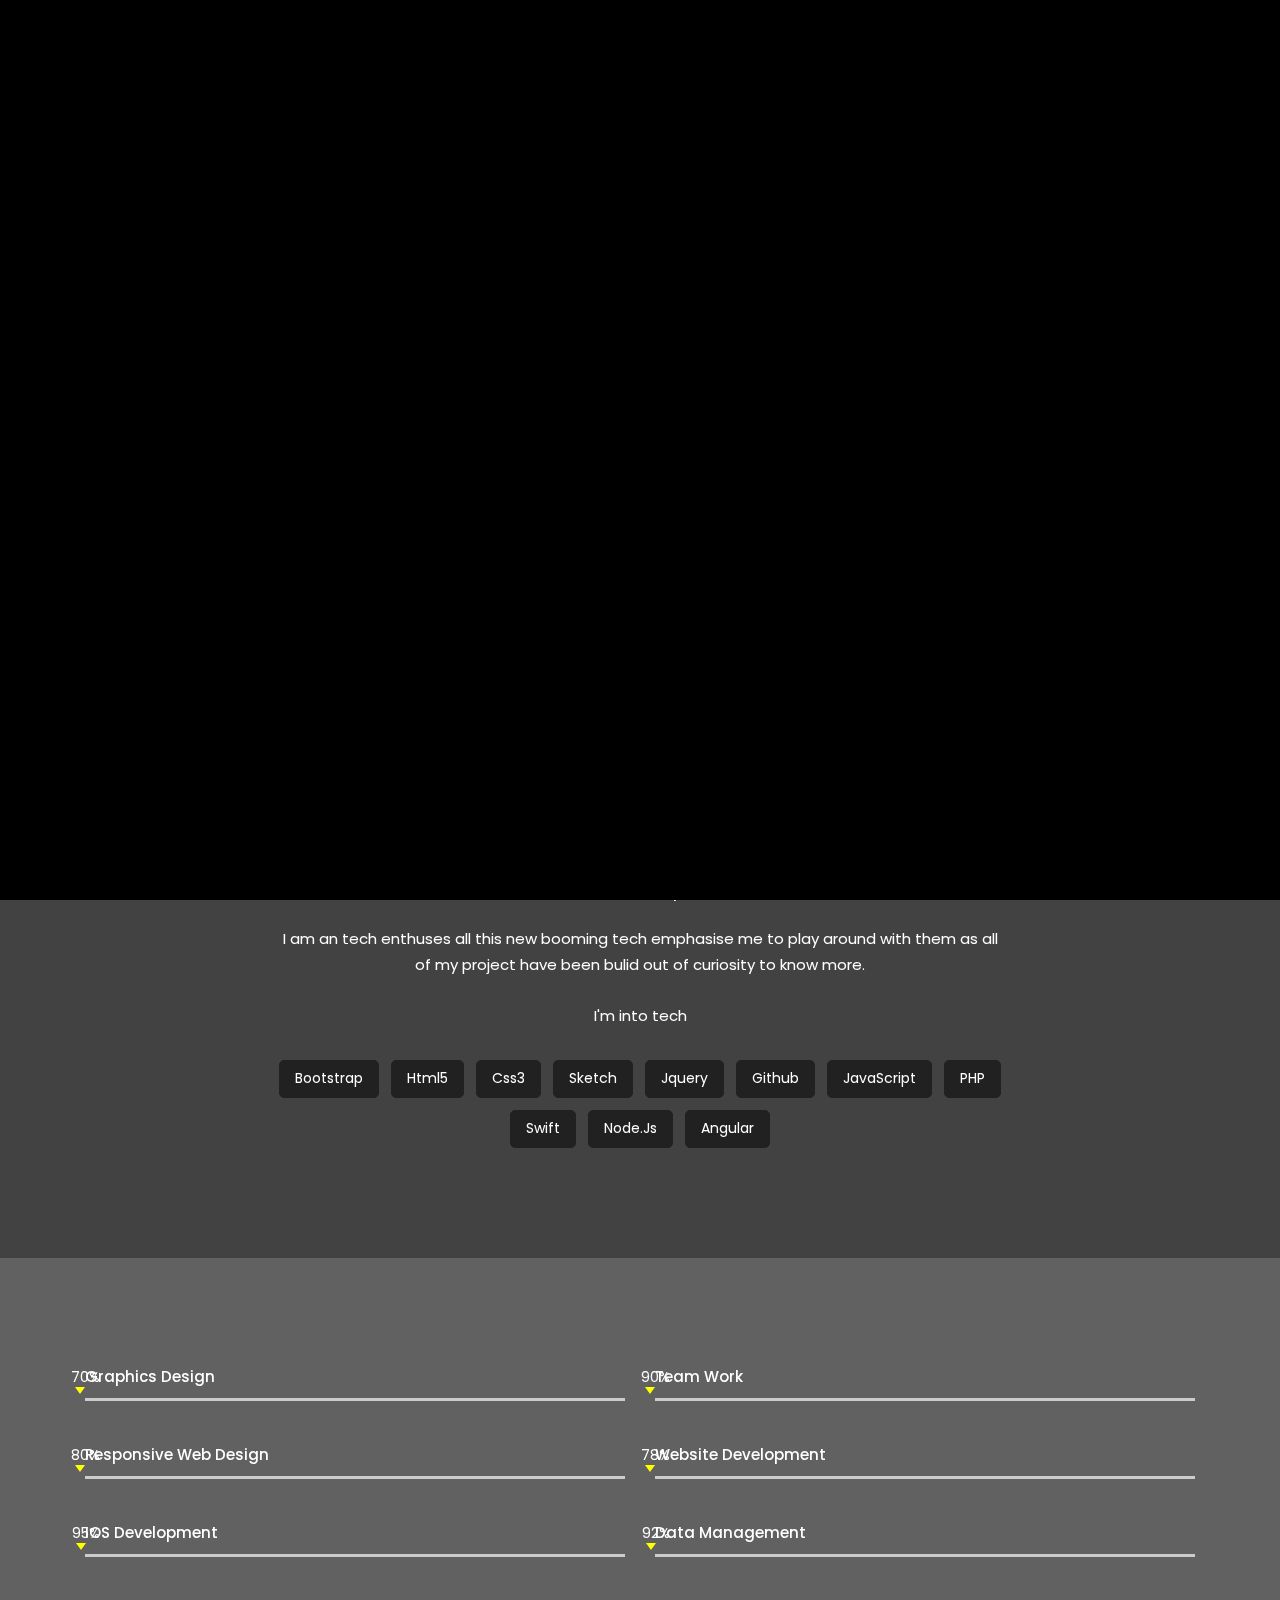
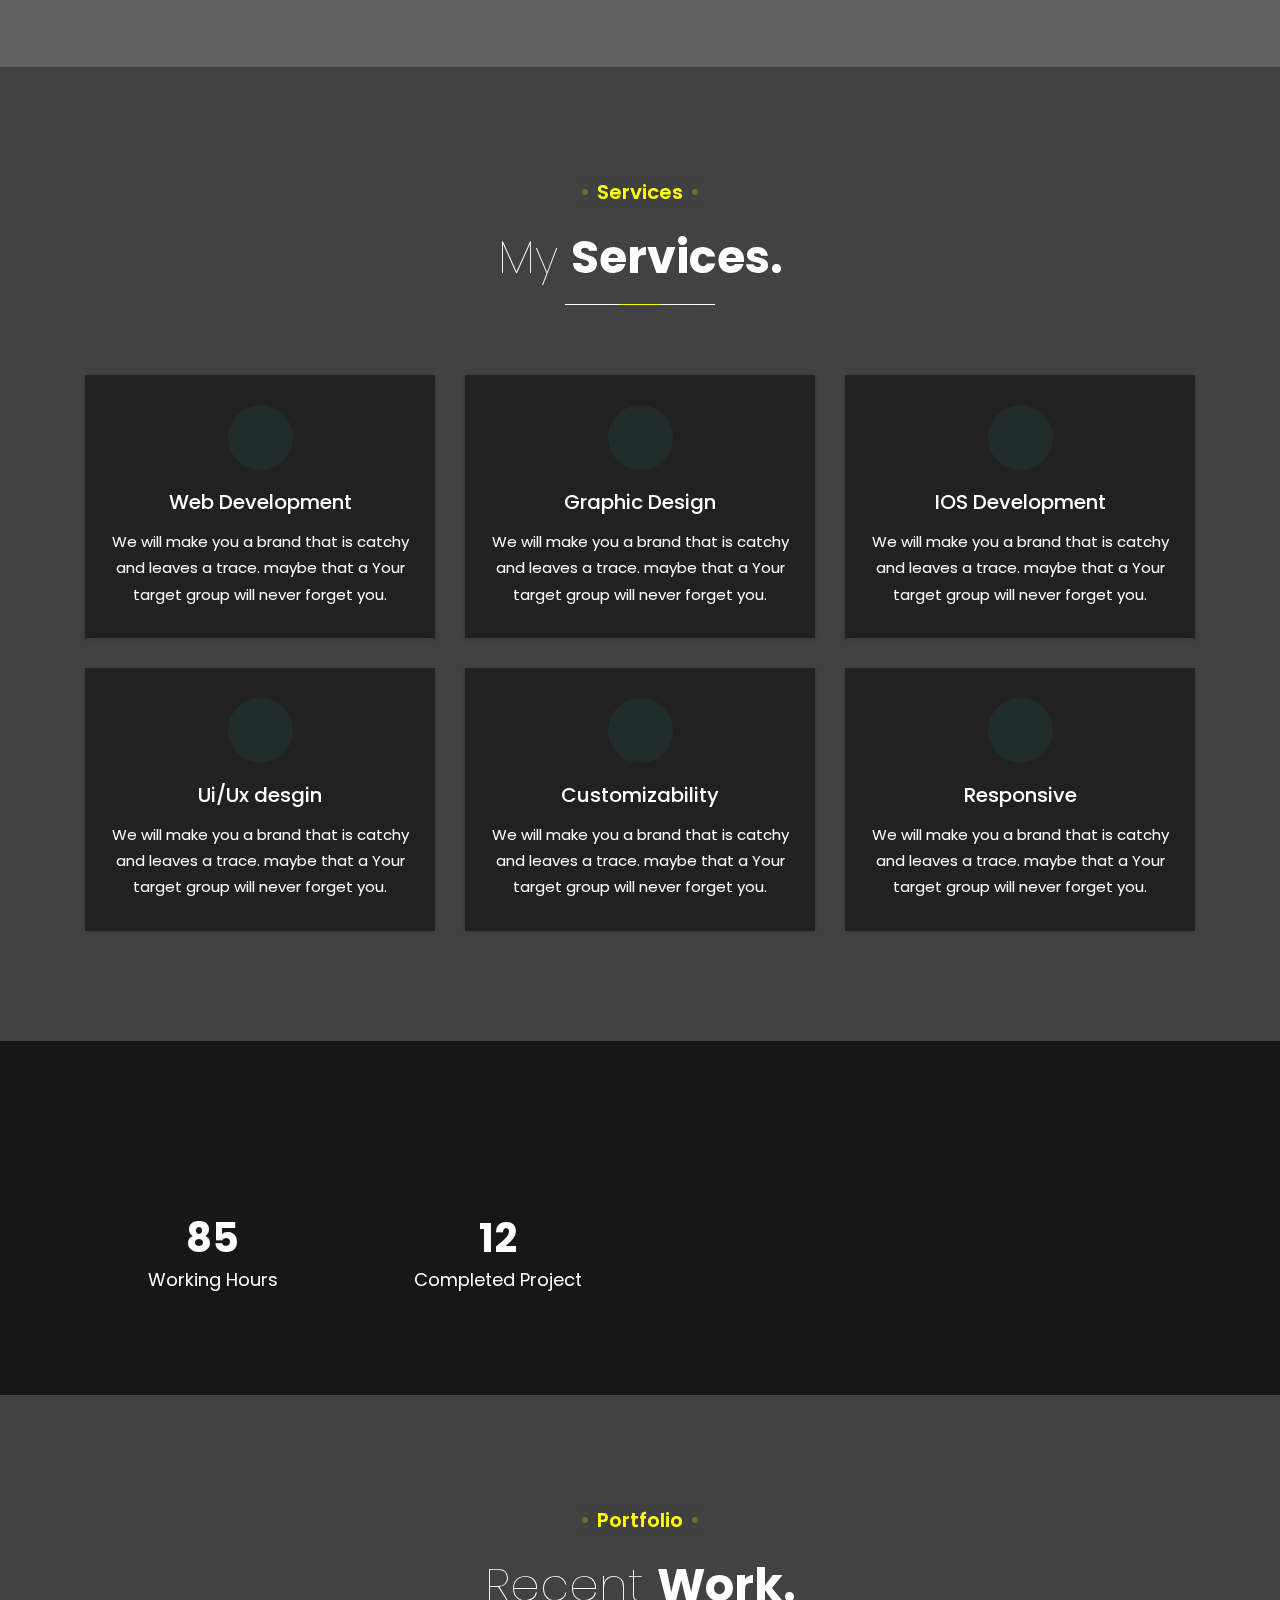
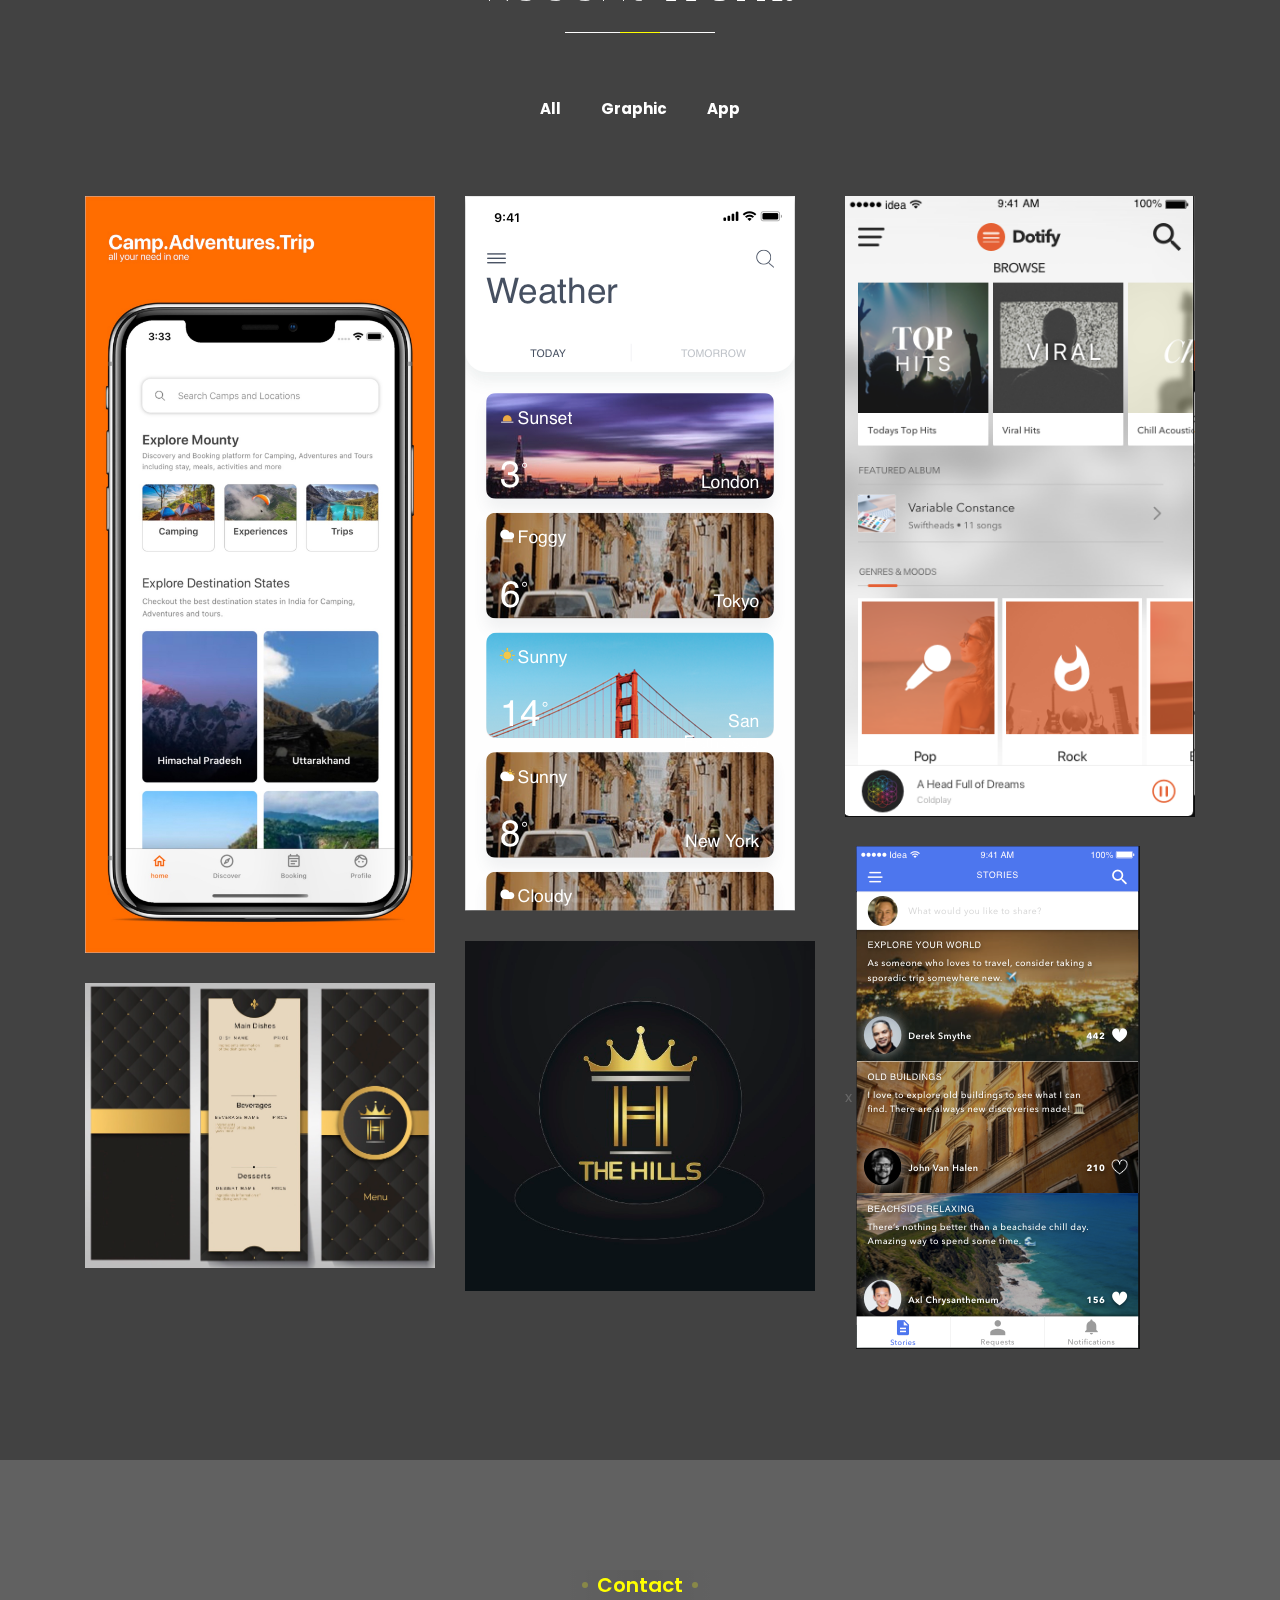
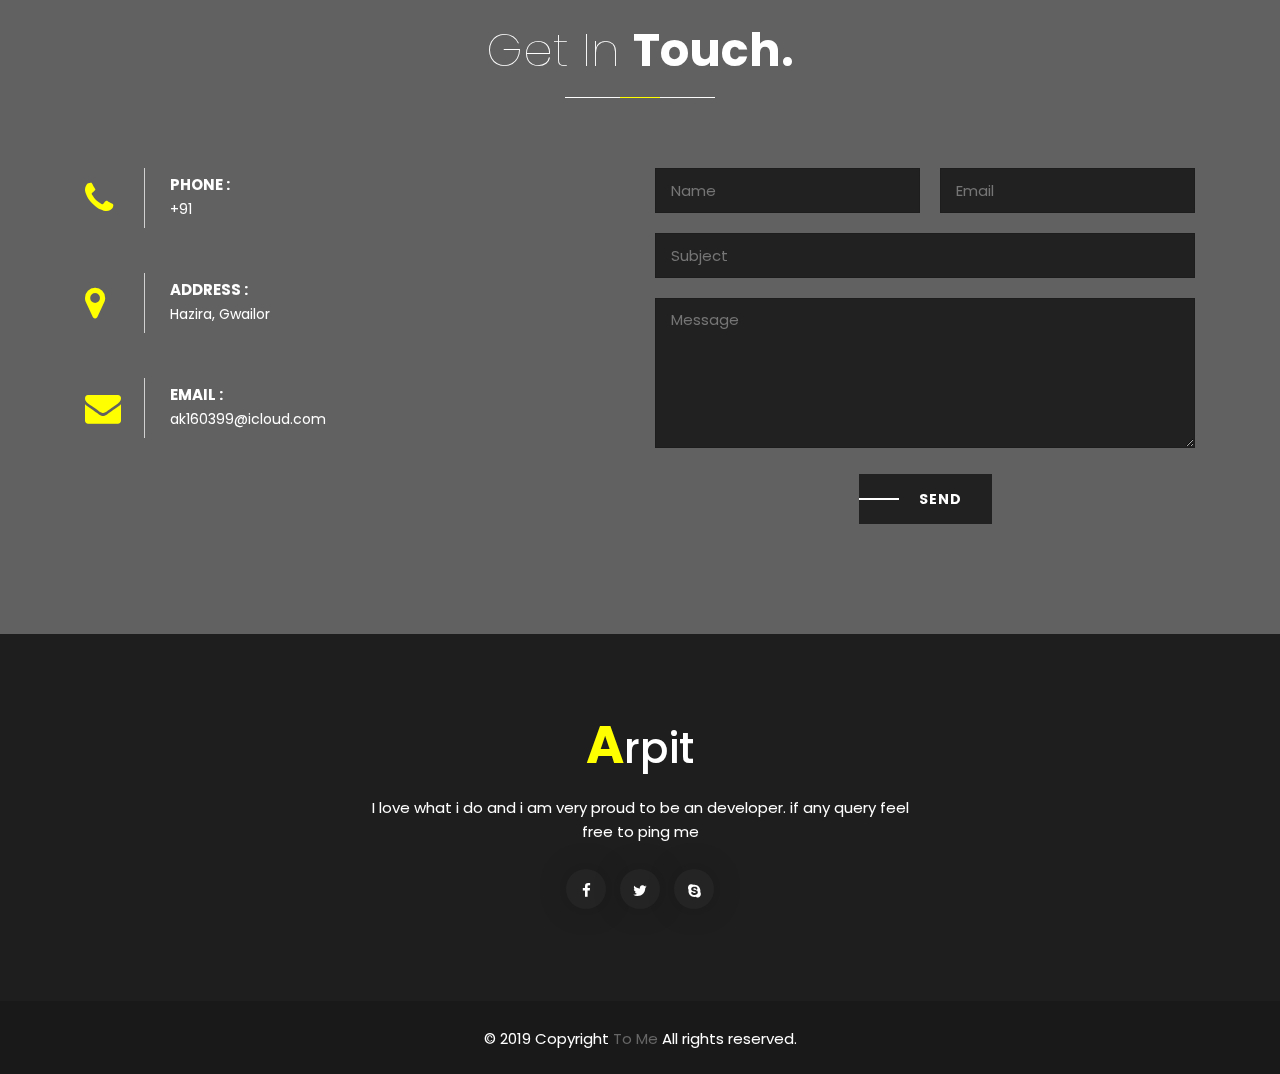
==== commit db5d3786: "made in index file" ====
--- a/index.html
+++ b/index.html
@@ -140,7 +140,7 @@
                         <div class="col-lg-8">
                             <div class="about_content text-center">
                                 <div class="info">
-                                    <img src="images/arpit.png" alt="about" width="144px">
+                                    <img src="Images/arpit.jpg" alt="about" width="144px">
                                     <h3>Arpit Kumar Singh</h3>
                                     <h5>IOS Developer</h5>
                                 </div>
@@ -323,7 +323,7 @@
         <!--~./ end services area ~-->
 
         <!--~~~~~ Start Fanfact Area ~~~~~-->
-        <section class="fanfact_area ptb-100 funfact_bg bg_image bg_overlay" style="background-image:url('images/2.jpg')">
+        <section class="fanfact_area ptb-100 funfact_bg bg_image bg_overlay" style="background-image:url('Images/2.jpg')">
             <div class="container">
                 <div class="row">
                     <!--~~ Start Fanfact ~~-->
@@ -403,9 +403,9 @@
                 <div id="masonry" class="row justify-content-center portfolio_items_list">
                     <!--~~ Start Sigle Work ~~-->
                     <div class="col-lg-4 col-md-6 brand grid web">
-                        <a href="images/3.jpg" class="work_item">
+                        <a href="Images/3.jpg" class="work_item">
                             <div class="work_thumb">
-                                <img src="images/3.jpg" alt="project1" class="img-responsive">
+                                <img src="Images/3.jpg" alt="project1" class="img-responsive">
                             </div>
                             <div class="work_hover_mask">
                                 <div class="mask_container text-center">
@@ -419,9 +419,9 @@
                     <!--~/. end single work ~-->
                     <!--~~ Start Sigle Work ~~-->
                     <div class="col-lg-4 col-md-6 grid web">
-                        <a href="images/4.png" class="work_item">
+                        <a href="Images/4.jpg" class="work_item">
                             <div class="work_thumb">
-                                <img src="Images/4.png" alt="project1" class="img-responsive">
+                                <img src="Images/4.jpg" alt="project1" class="img-responsive">
                             </div>
                             <div class="work_hover_mask">
                                 <div class="mask_container text-center">
@@ -435,9 +435,9 @@
                     <!--~/. end single work ~-->
                     <!--~~ Start Sigle Work ~~-->
                     <div class="col-lg-4 col-md-6 grid web">
-                        <a href="images/5.png" class="work_item">
+                        <a href="Images/5.jpg" class="work_item">
                             <div class="work_thumb">
-                                <img src="images/5.png" alt="project1" class="img-responsive">
+                                <img src="Images/5.jpg" alt="project1" class="img-responsive">
                             </div>
                             <div class="work_hover_mask">
                                 <div class="mask_container text-center">
@@ -451,9 +451,9 @@
                     <!--~/. end single work ~-->
                     <!--~~ Start Sigle Work ~~-->
                     <div class="col-lg-4 col-md-6 grid brand web">
-                        <a href="images/6.png" class="work_item">
+                        <a href="Images/6.jpg" class="work_item">
                             <div class="work_thumb">
-                                x <img src="images/6.png" alt="project1" class="img-responsive">
+                                x <img src="Images/6.jpg" alt="project1" class="img-responsive">
                             </div>
                             <div class="work_hover_mask">
                                 <div class="mask_container text-center">
@@ -467,9 +467,9 @@
                     <!--~/. end single work ~-->
                     <!--~~ Start Sigle Work ~~-->
                     <div class="col-lg-4 col-md-6 grid graphic">
-                        <a href="images/7.jpg" class="work_item">
+                        <a href="Images/7.jpg" class="work_item">
                             <div class="work_thumb">
-                                <img src="images/7.jpg" alt="project1" class="img-responsive">
+                                <img src="Images/7.jpg" alt="project1" class="img-responsive">
                             </div>
                             <div class="work_hover_mask">
                                 <div class="mask_container text-center">
@@ -483,9 +483,9 @@
                     <!--~/. end single work ~-->
                     <!--~~ Start Sigle Work ~~-->
                     <div class="col-lg-4 col-md-6 grid brand graphic">
-                        <a href="images/8.jpg" class="work_item">
+                        <a href="Images/8.jpg" class="work_item">
                             <div class="work_thumb">
-                                <img src="images/8.jpg" alt="project1" class="img-responsive">
+                                <img src="Images/8.jpg" alt="project1" class="img-responsive">
                             </div>
                             <div class="work_hover_mask">
                                 <div class="mask_container text-center">
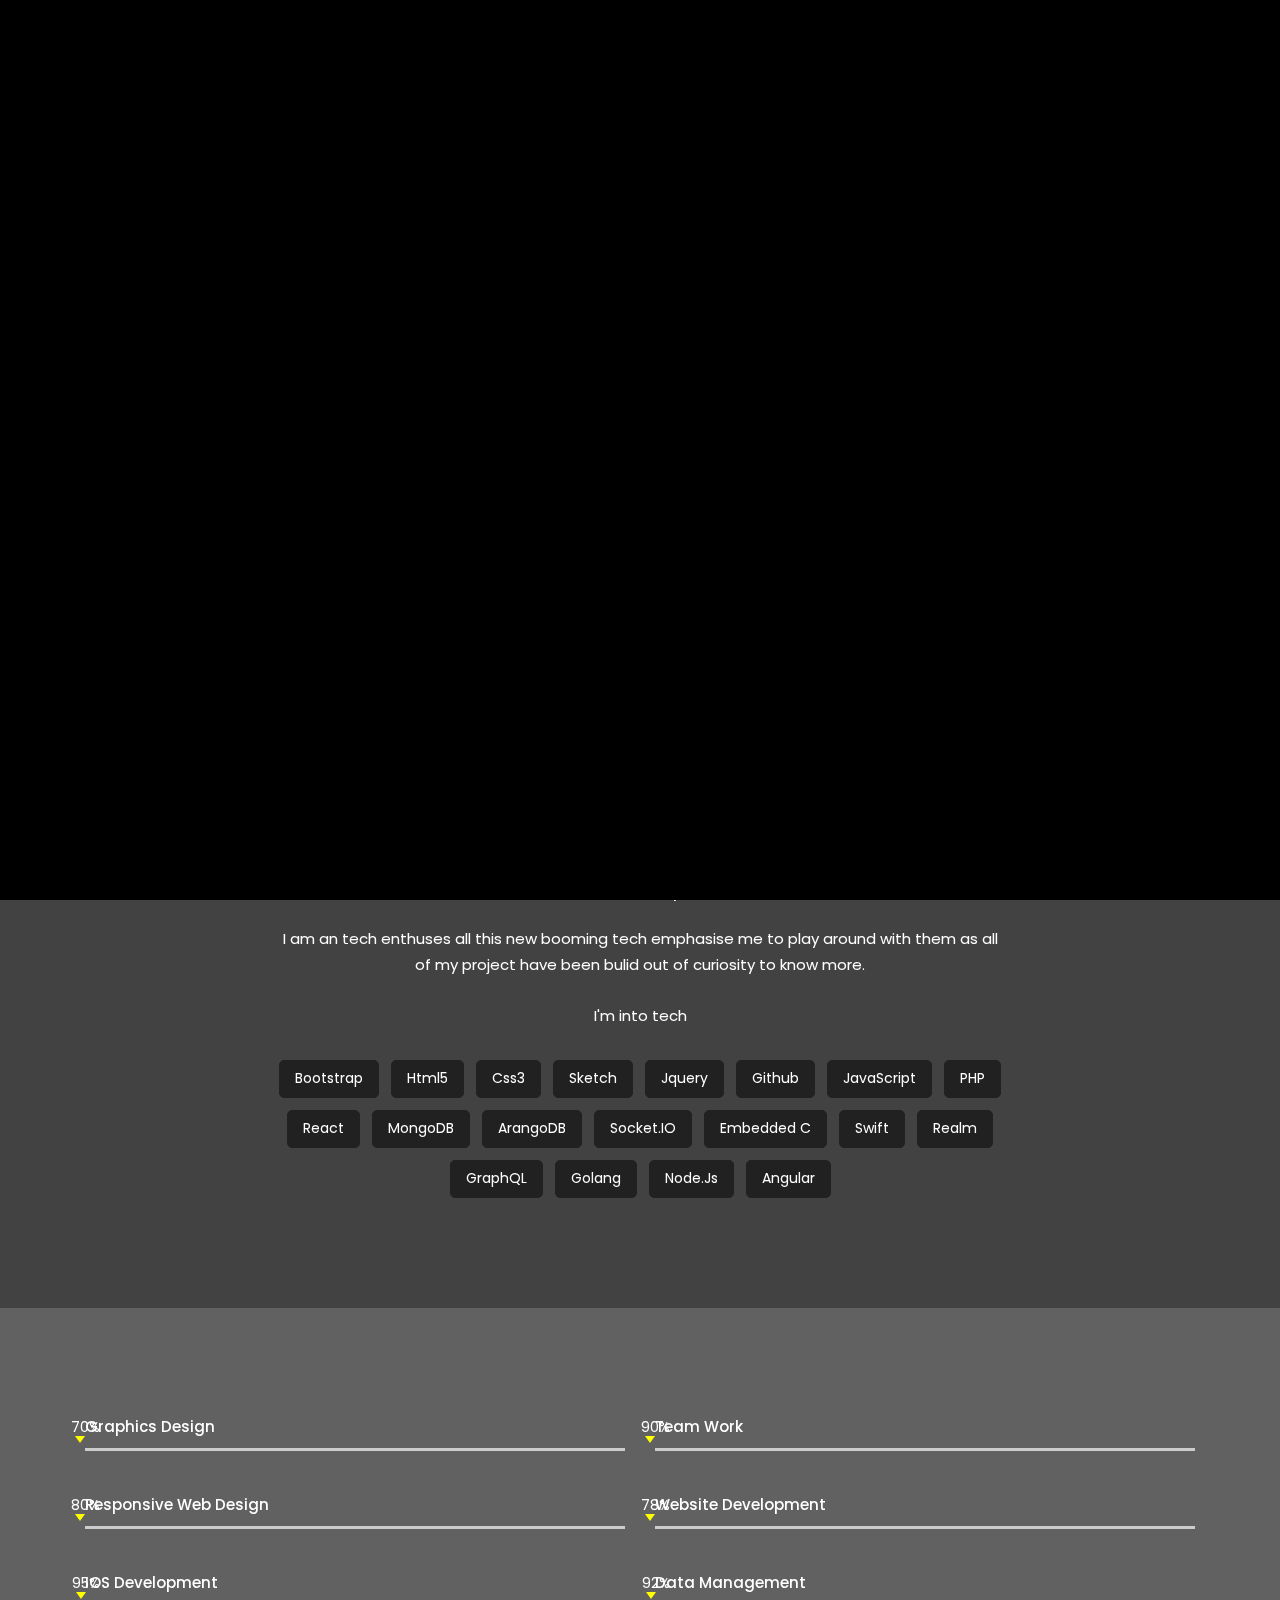
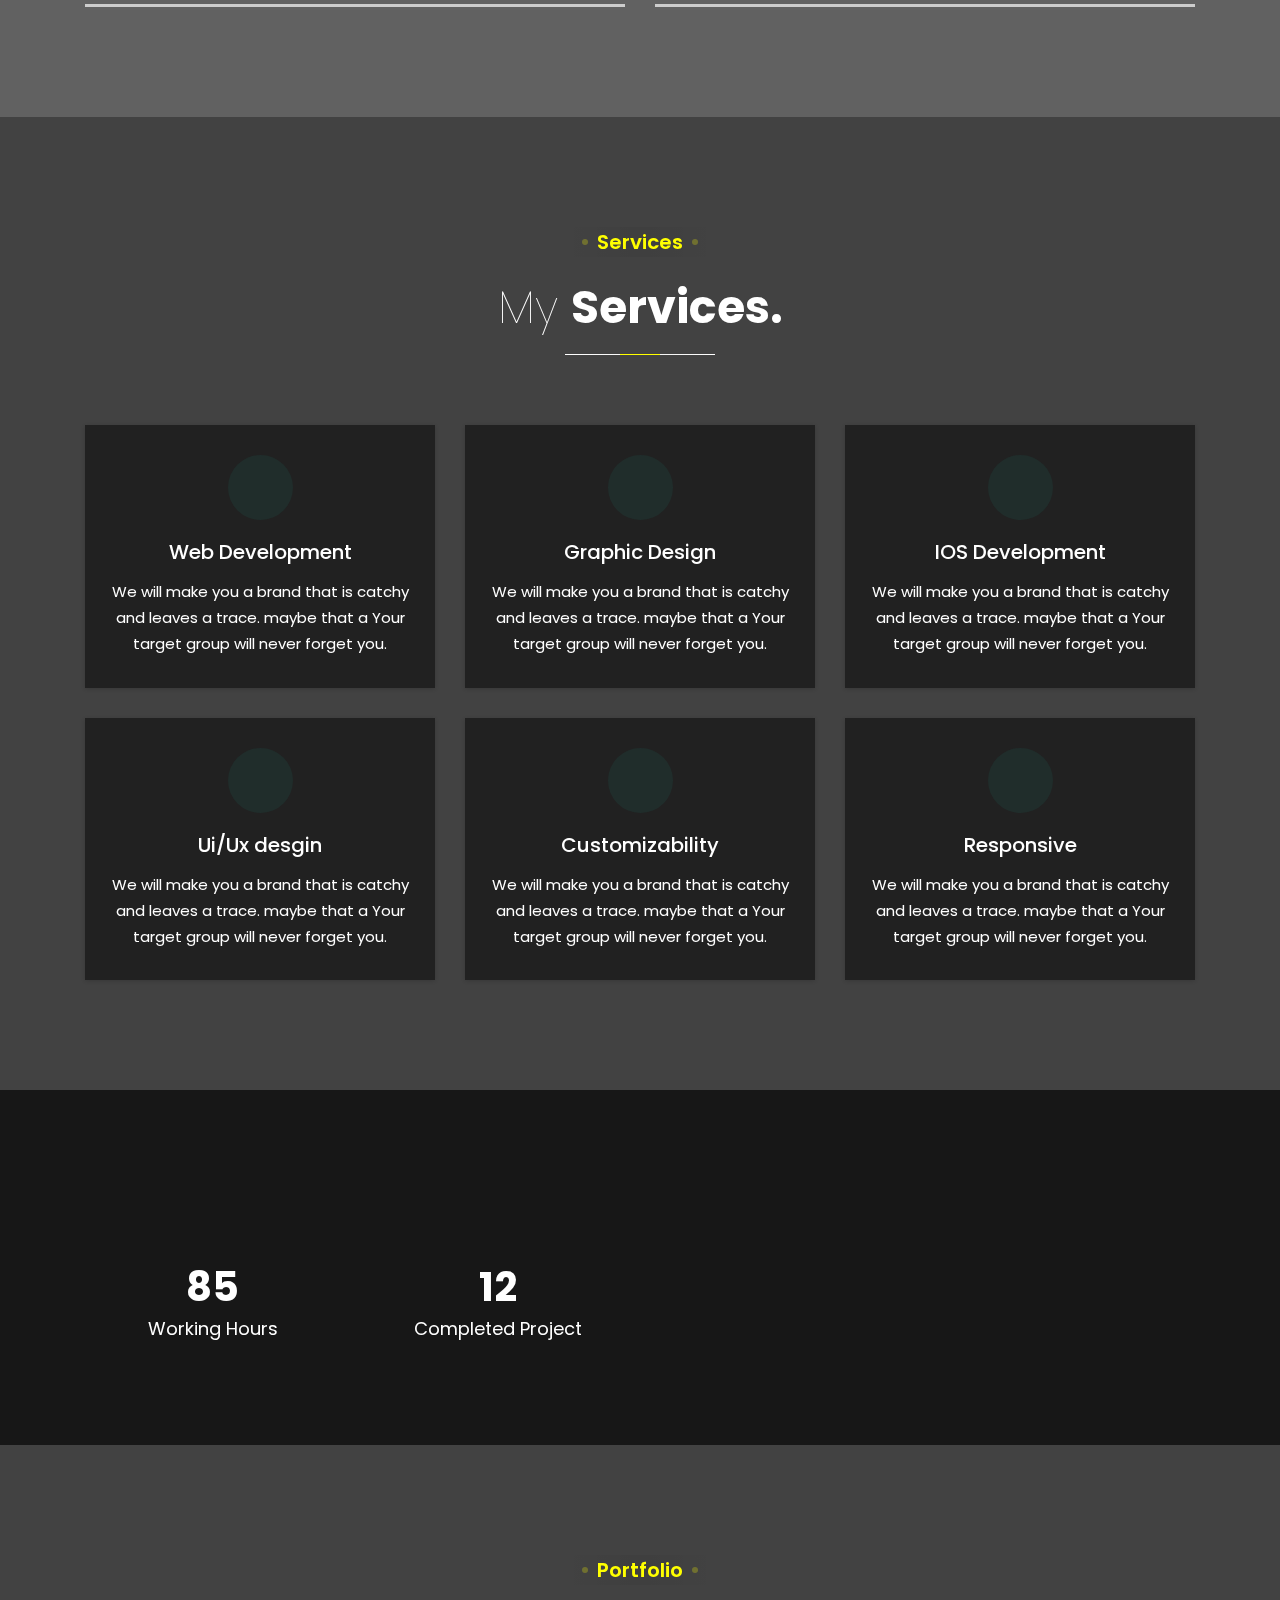
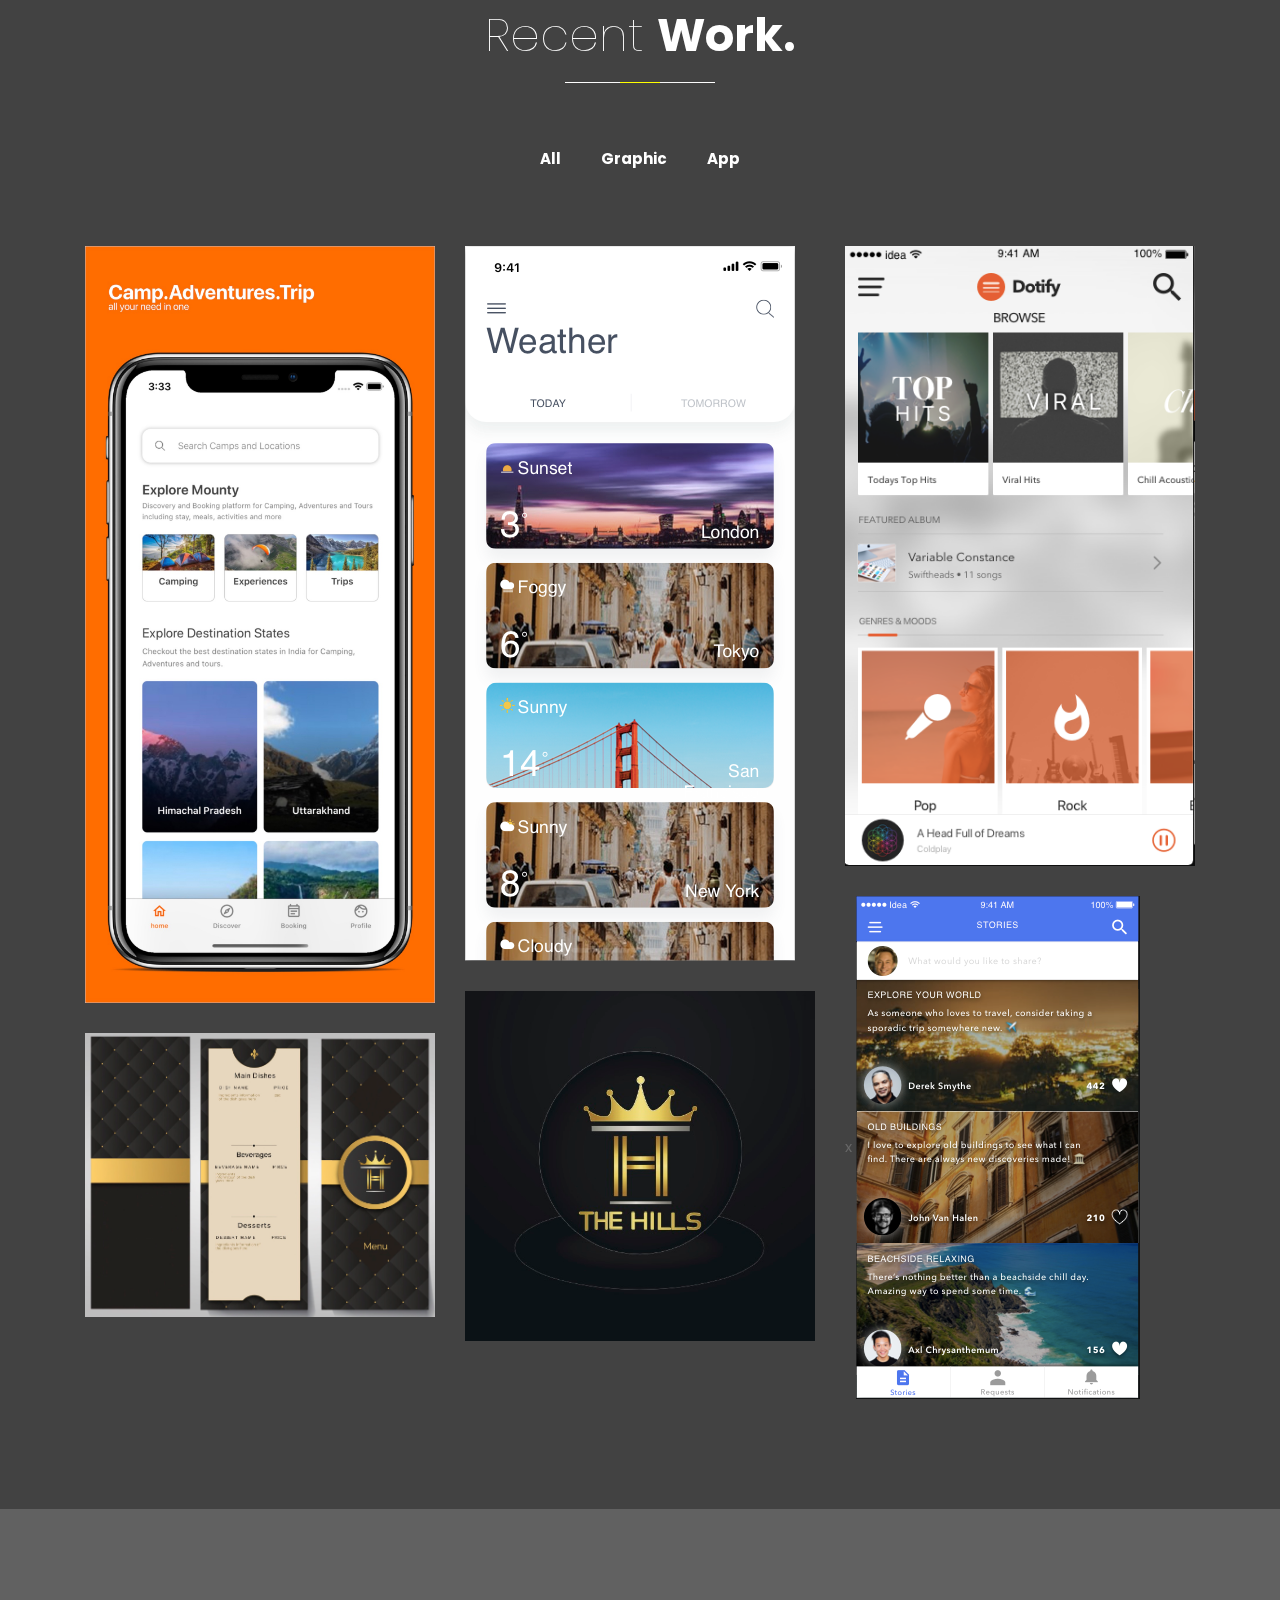
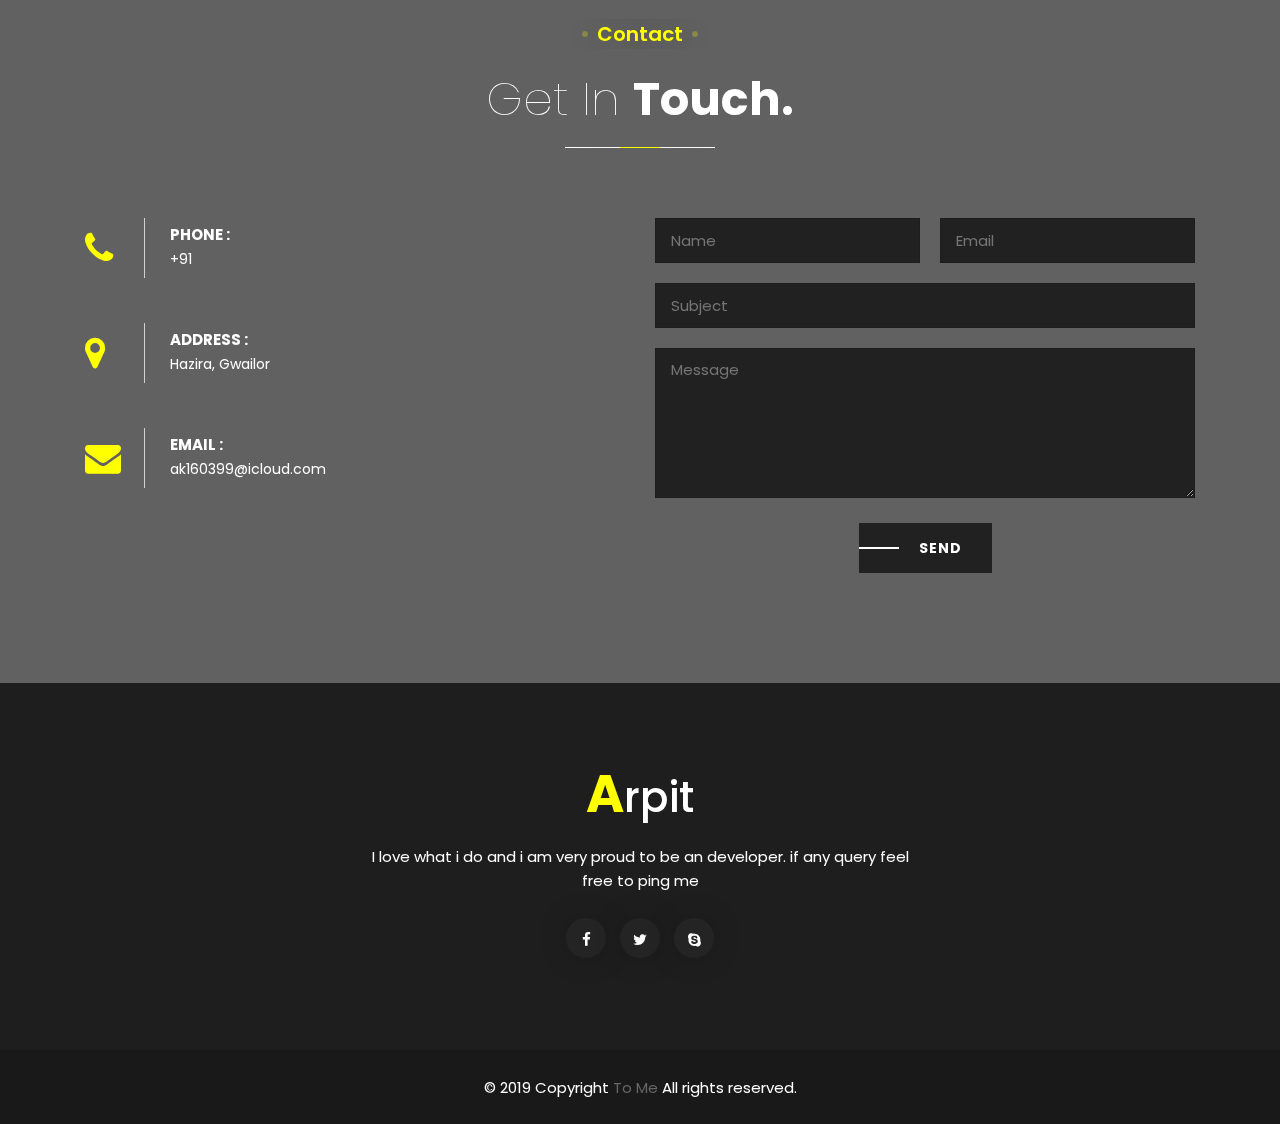
==== commit 0ff27045: "changed profile pic" ====
--- a/index.html
+++ b/index.html
@@ -103,8 +103,8 @@
                                     <span>I am</span>
                                     <span class="cd-words-wrapper">
                                         <b class="is-visible">Arpit</b>
-                                        <b>Developer</b>
-                                        <b>Dreamer</b>
+                                        <b>a Developer</b>
+                                        <b>a Dreamer</b>
                                     </span>
                                 </h1>
                                 <ul class="expart_list">
@@ -140,7 +140,7 @@
                         <div class="col-lg-8">
                             <div class="about_content text-center">
                                 <div class="info">
-                                    <img src="Images/arpit.jpg" alt="about" width="144px">
+                                    <img src="Images/arpit.jpg" alt="about" width="144px" >
                                     <h3>Arpit Kumar Singh</h3>
                                     <h5>IOS Developer</h5>
                                 </div>
@@ -158,7 +158,15 @@
                                     <li>github</li>
                                     <li>javaScript</li>
                                     <li>PHP</li>
+                                    <li>React</li>
+                                    <li>MongoDB</li>
+                                    <li>ArangoDB</li>
+                                    <li>Socket.IO</li>
+                                    <li>Embedded C</li>
                                     <li>Swift</li>
+                                    <li>Realm</li>
+                                    <li>GraphQL</li>
+                                    <li>Golang</li>
                                     <li>Node.js</li>
                                     <li>Angular</li>
                                 </ul>
@@ -323,7 +331,7 @@
         <!--~./ end services area ~-->
 
         <!--~~~~~ Start Fanfact Area ~~~~~-->
-        <section class="fanfact_area ptb-100 funfact_bg bg_image bg_overlay" style="background-image:url('Images/2.jpg')">
+        <section class="fanfact_area ptb-100 funfact_bg bg_image bg_overlay" style="background-image:url('Images/02.jpg')">
             <div class="container">
                 <div class="row">
                     <!--~~ Start Fanfact ~~-->
@@ -403,9 +411,9 @@
                 <div id="masonry" class="row justify-content-center portfolio_items_list">
                     <!--~~ Start Sigle Work ~~-->
                     <div class="col-lg-4 col-md-6 brand grid web">
-                        <a href="Images/3.jpg" class="work_item">
+                        <a href="Images/03.jpg" class="work_item">
                             <div class="work_thumb">
-                                <img src="Images/3.jpg" alt="project1" class="img-responsive">
+                                <img src="Images/03.jpg" alt="project1" class="img-responsive">
                             </div>
                             <div class="work_hover_mask">
                                 <div class="mask_container text-center">
@@ -419,9 +427,9 @@
                     <!--~/. end single work ~-->
                     <!--~~ Start Sigle Work ~~-->
                     <div class="col-lg-4 col-md-6 grid web">
-                        <a href="Images/4.jpg" class="work_item">
+                        <a href="Images/04.jpg" class="work_item">
                             <div class="work_thumb">
-                                <img src="Images/4.jpg" alt="project1" class="img-responsive">
+                                <img src="Images/04.jpg" alt="project1" class="img-responsive">
                             </div>
                             <div class="work_hover_mask">
                                 <div class="mask_container text-center">
@@ -435,9 +443,9 @@
                     <!--~/. end single work ~-->
                     <!--~~ Start Sigle Work ~~-->
                     <div class="col-lg-4 col-md-6 grid web">
-                        <a href="Images/5.jpg" class="work_item">
+                        <a href="Images/05.jpg" class="work_item">
                             <div class="work_thumb">
-                                <img src="Images/5.jpg" alt="project1" class="img-responsive">
+                                <img src="Images/05.jpg" alt="project1" class="img-responsive">
                             </div>
                             <div class="work_hover_mask">
                                 <div class="mask_container text-center">
@@ -451,9 +459,9 @@
                     <!--~/. end single work ~-->
                     <!--~~ Start Sigle Work ~~-->
                     <div class="col-lg-4 col-md-6 grid brand web">
-                        <a href="Images/6.jpg" class="work_item">
+                        <a href="Images/06.jpg" class="work_item">
                             <div class="work_thumb">
-                                x <img src="Images/6.jpg" alt="project1" class="img-responsive">
+                                x <img src="Images/06.jpg" alt="project1" class="img-responsive">
                             </div>
                             <div class="work_hover_mask">
                                 <div class="mask_container text-center">
@@ -467,9 +475,9 @@
                     <!--~/. end single work ~-->
                     <!--~~ Start Sigle Work ~~-->
                     <div class="col-lg-4 col-md-6 grid graphic">
-                        <a href="Images/7.jpg" class="work_item">
+                        <a href="Images/07.jpg" class="work_item">
                             <div class="work_thumb">
-                                <img src="Images/7.jpg" alt="project1" class="img-responsive">
+                                <img src="Images/07.jpg" alt="project1" class="img-responsive">
                             </div>
                             <div class="work_hover_mask">
                                 <div class="mask_container text-center">
@@ -483,9 +491,9 @@
                     <!--~/. end single work ~-->
                     <!--~~ Start Sigle Work ~~-->
                     <div class="col-lg-4 col-md-6 grid brand graphic">
-                        <a href="Images/8.jpg" class="work_item">
+                        <a href="Images/08.jpg" class="work_item">
                             <div class="work_thumb">
-                                <img src="Images/8.jpg" alt="project1" class="img-responsive">
+                                <img src="Images/08.jpg" alt="project1" class="img-responsive">
                             </div>
                             <div class="work_hover_mask">
                                 <div class="mask_container text-center">
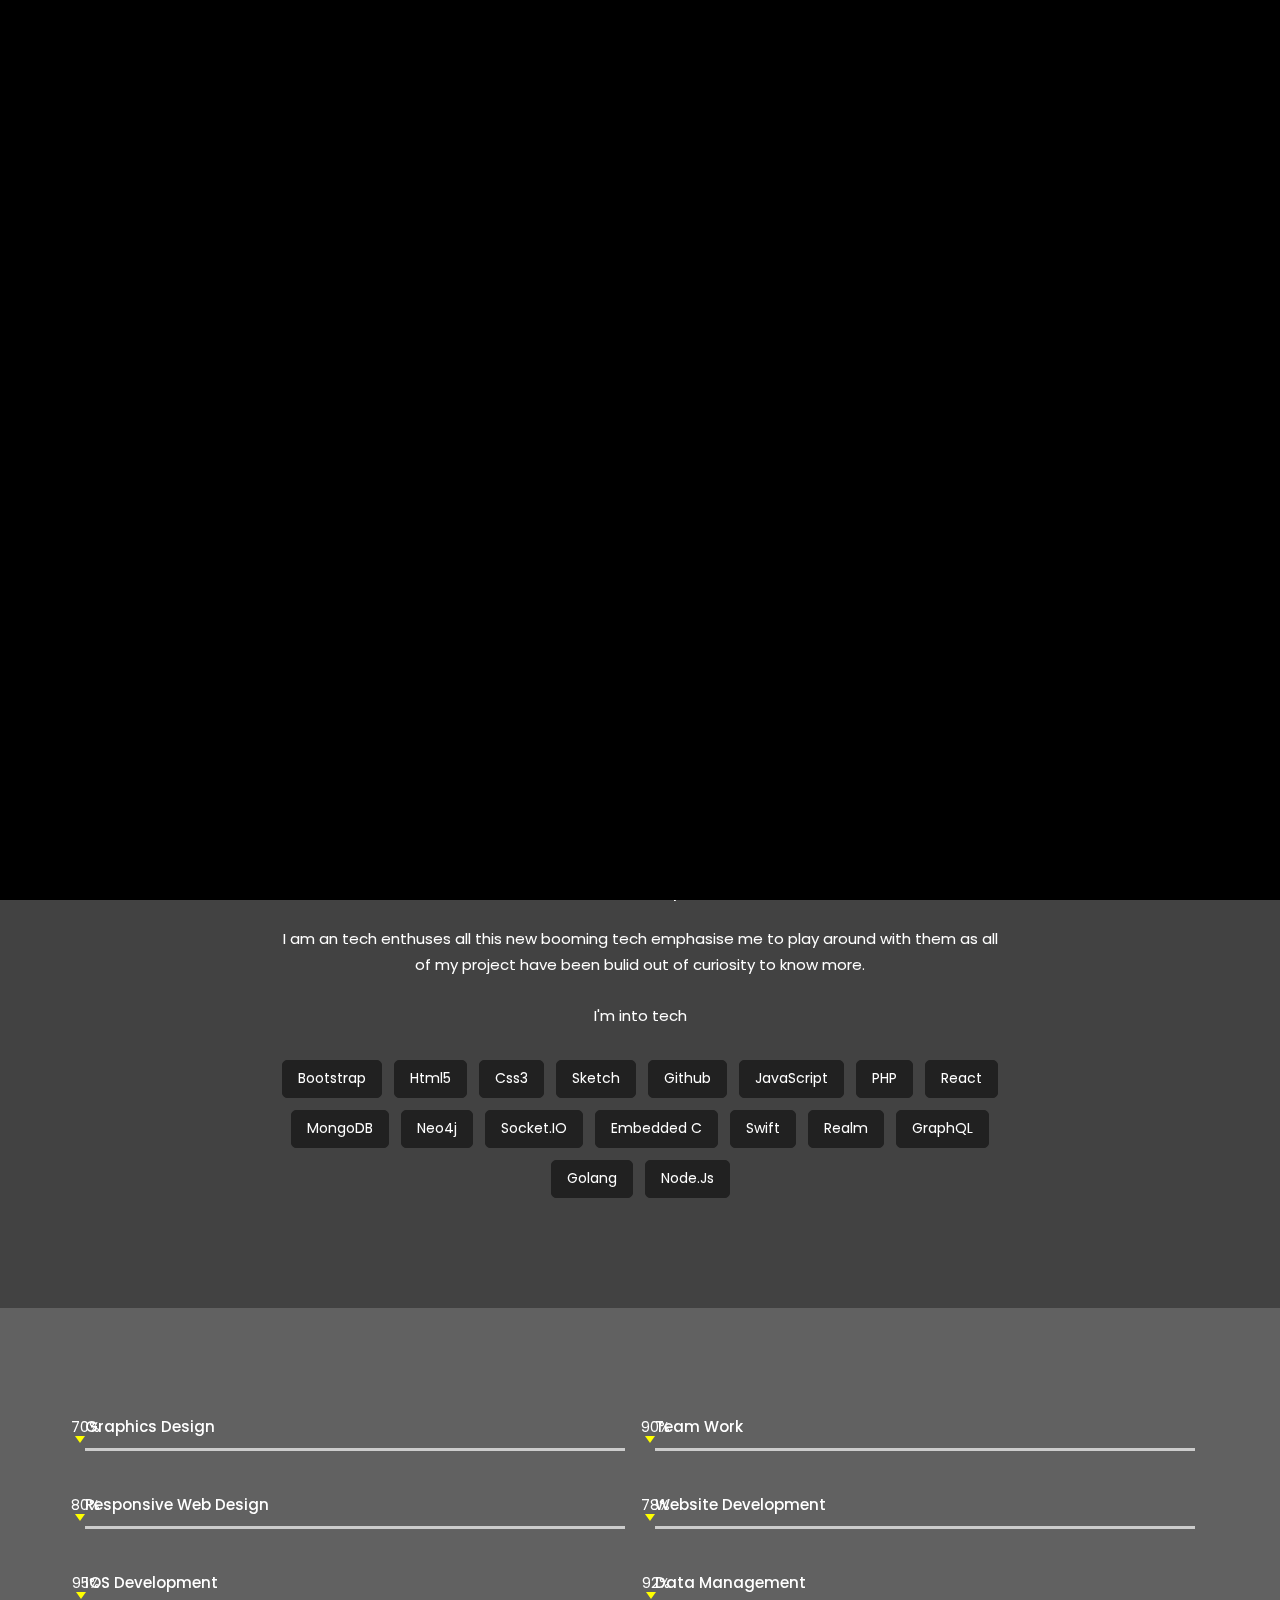
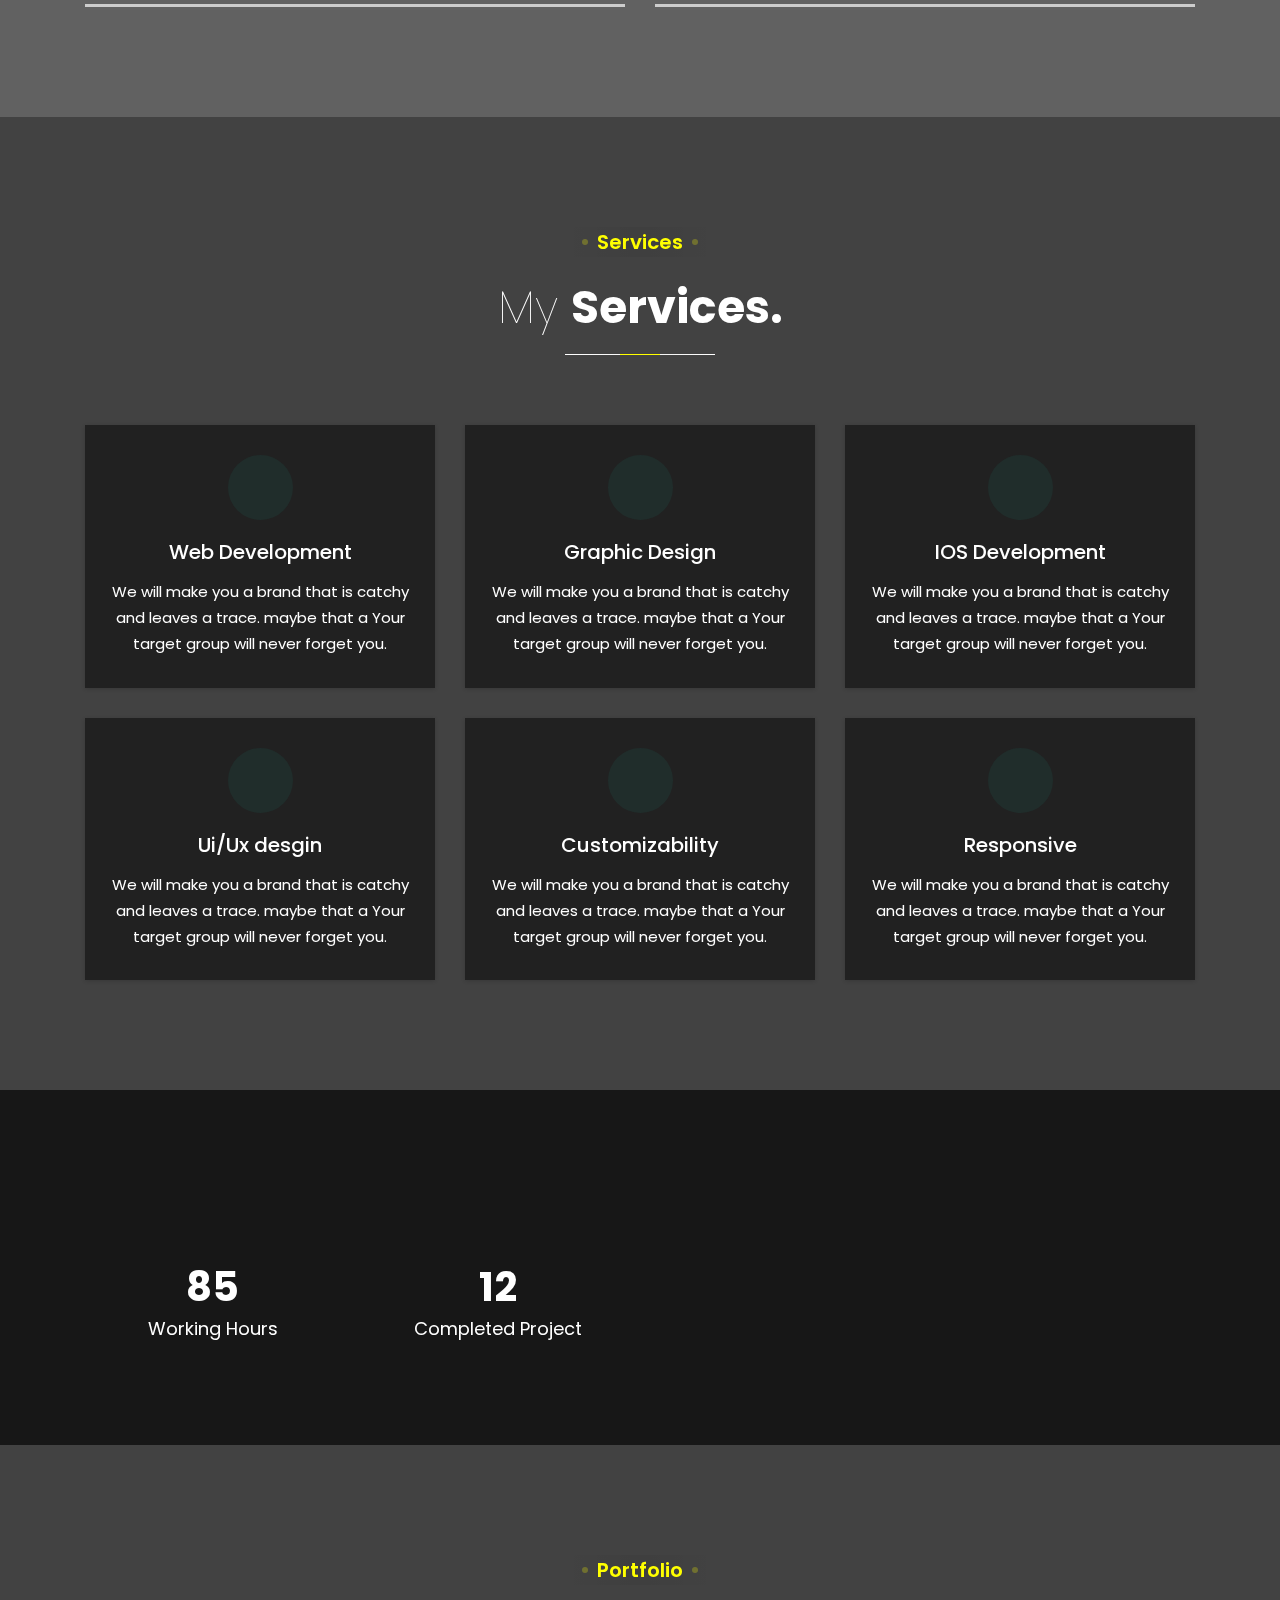
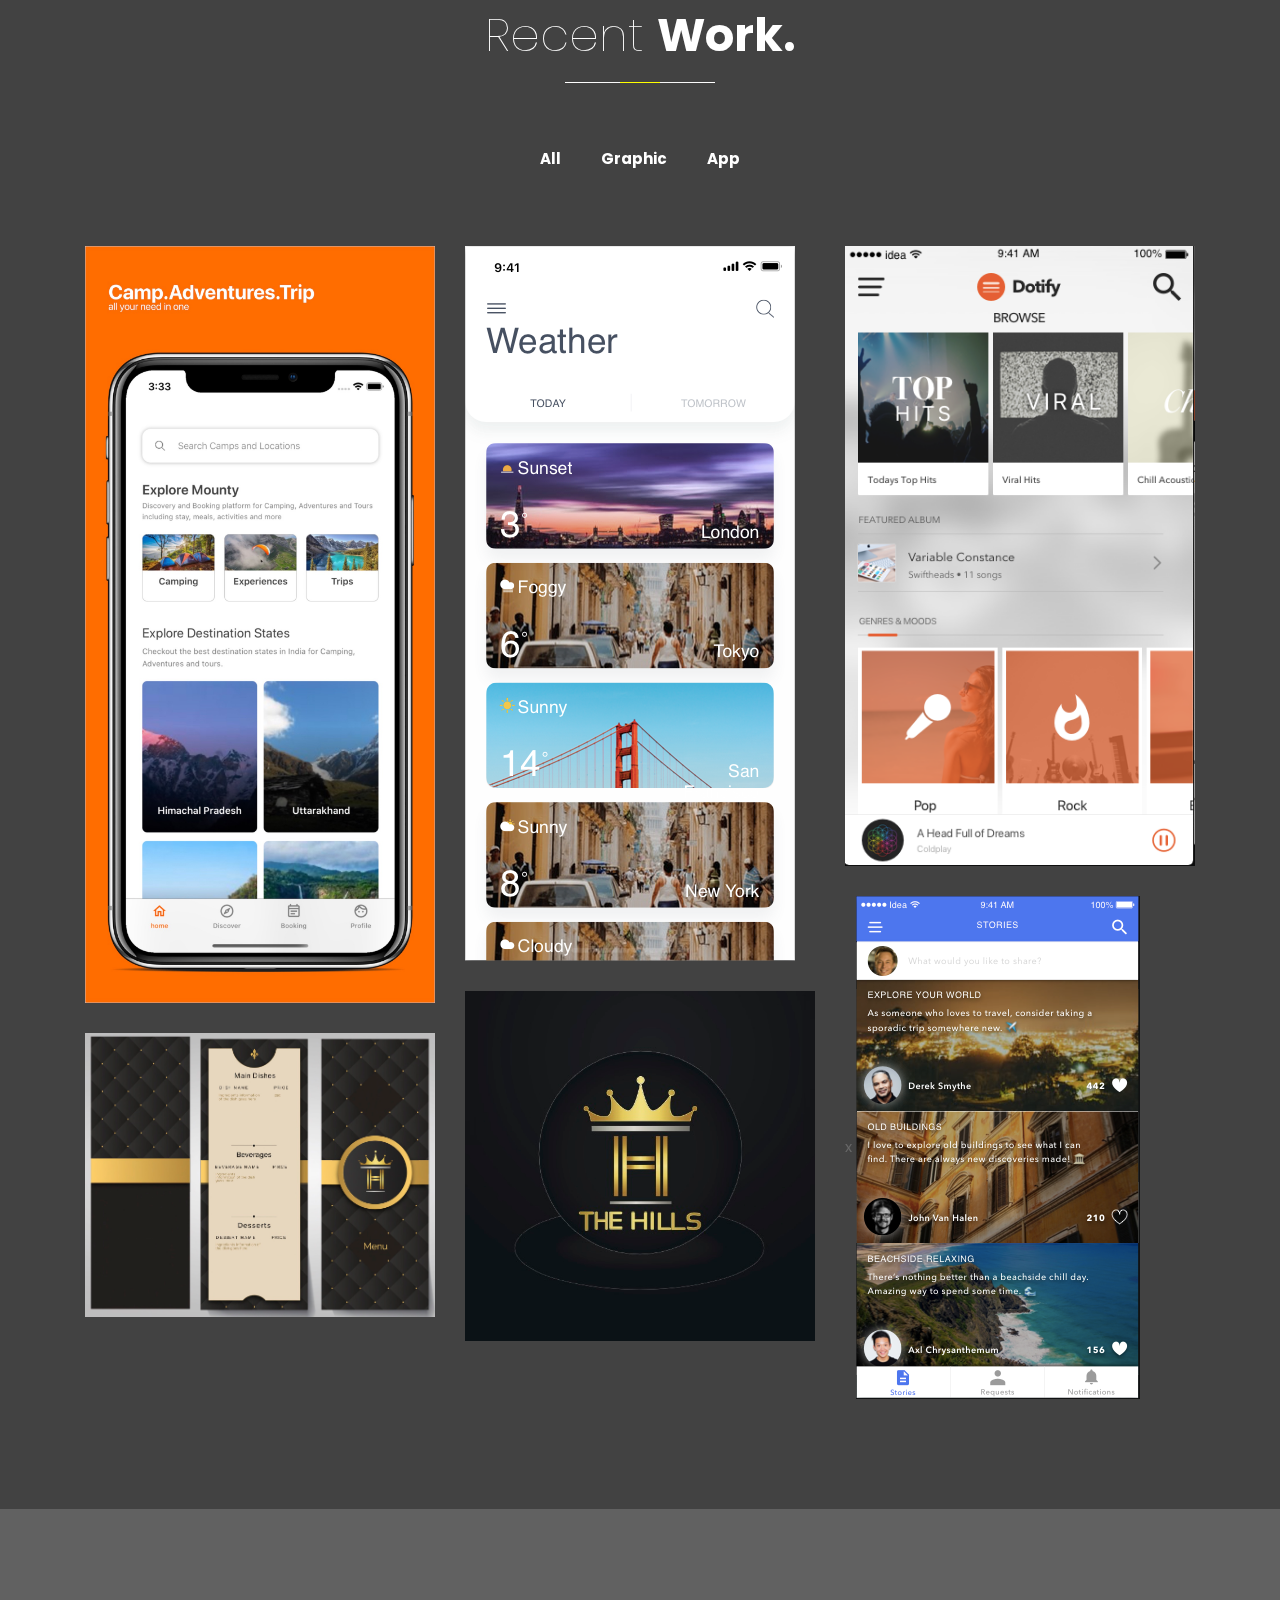
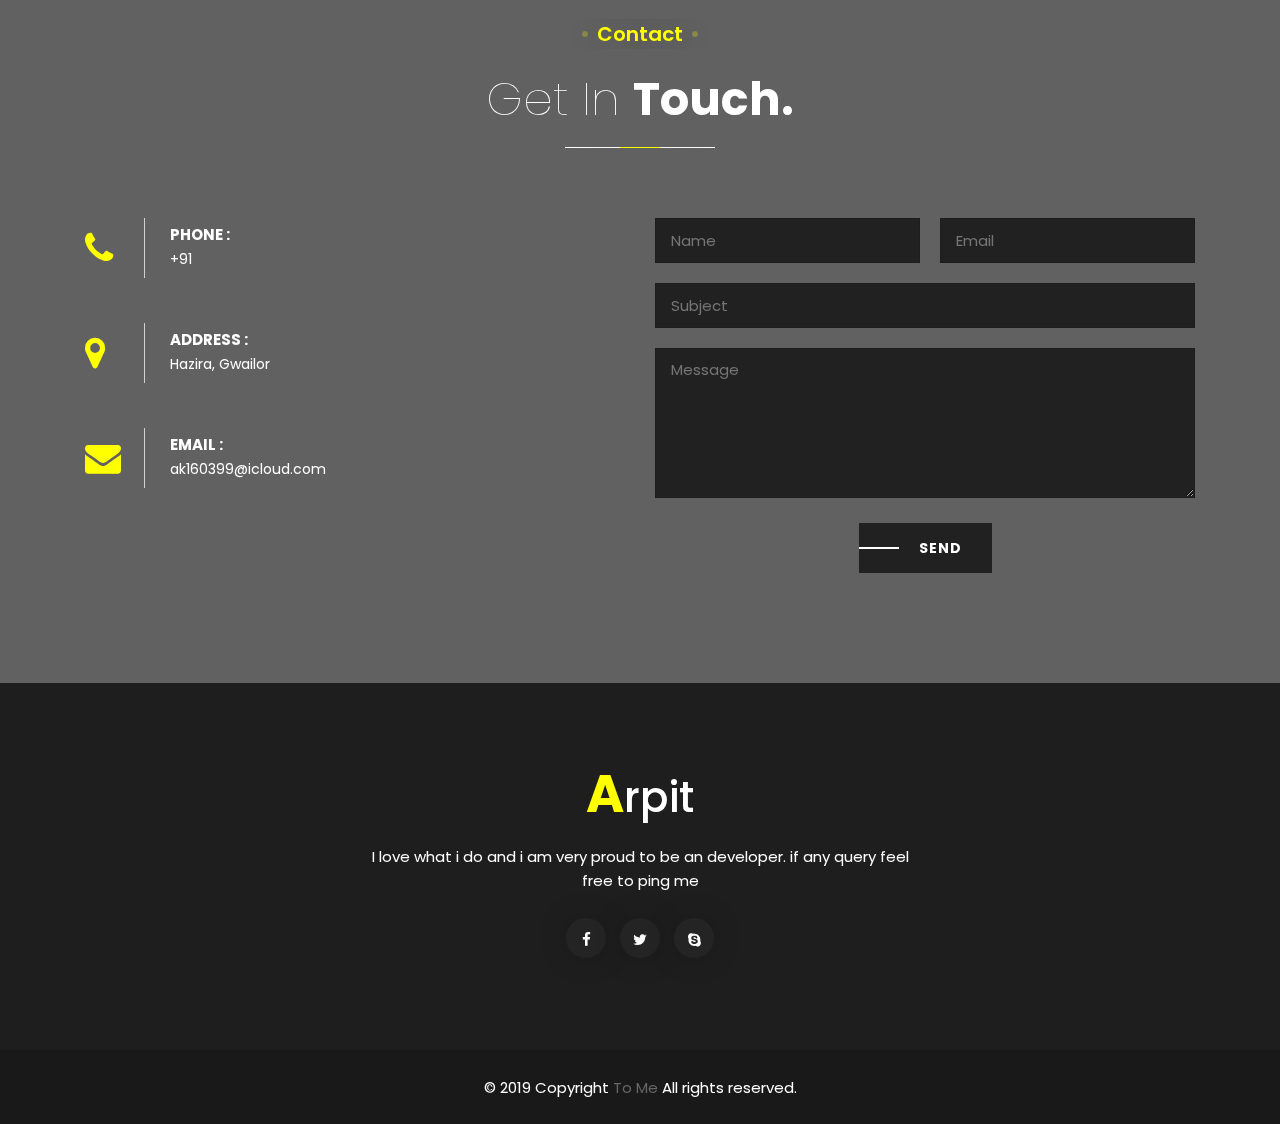
==== commit e4fddc43: "Update index.html" ====
--- a/index.html
+++ b/index.html
@@ -108,7 +108,6 @@
                                     </span>
                                 </h1>
                                 <ul class="expart_list">
-                                    <li>Web developer</li>
                                     <li>Ux/Ui Designer</li>
                                     <li>IOS Developer</li>
                                 </ul>
@@ -154,13 +153,12 @@
                                     <li>html5</li>
                                     <li>css3</li>
                                     <li>sketch</li>
-                                    <li>jquery</li>
                                     <li>github</li>
                                     <li>javaScript</li>
                                     <li>PHP</li>
                                     <li>React</li>
                                     <li>MongoDB</li>
-                                    <li>ArangoDB</li>
+                                    <li>Neo4j</li>
                                     <li>Socket.IO</li>
                                     <li>Embedded C</li>
                                     <li>Swift</li>
@@ -168,7 +166,6 @@
                                     <li>GraphQL</li>
                                     <li>Golang</li>
                                     <li>Node.js</li>
-                                    <li>Angular</li>
                                 </ul>
                             </div>
                         </div>
@@ -703,4 +700,4 @@
 
 </body>
 
-</html>+</html>
